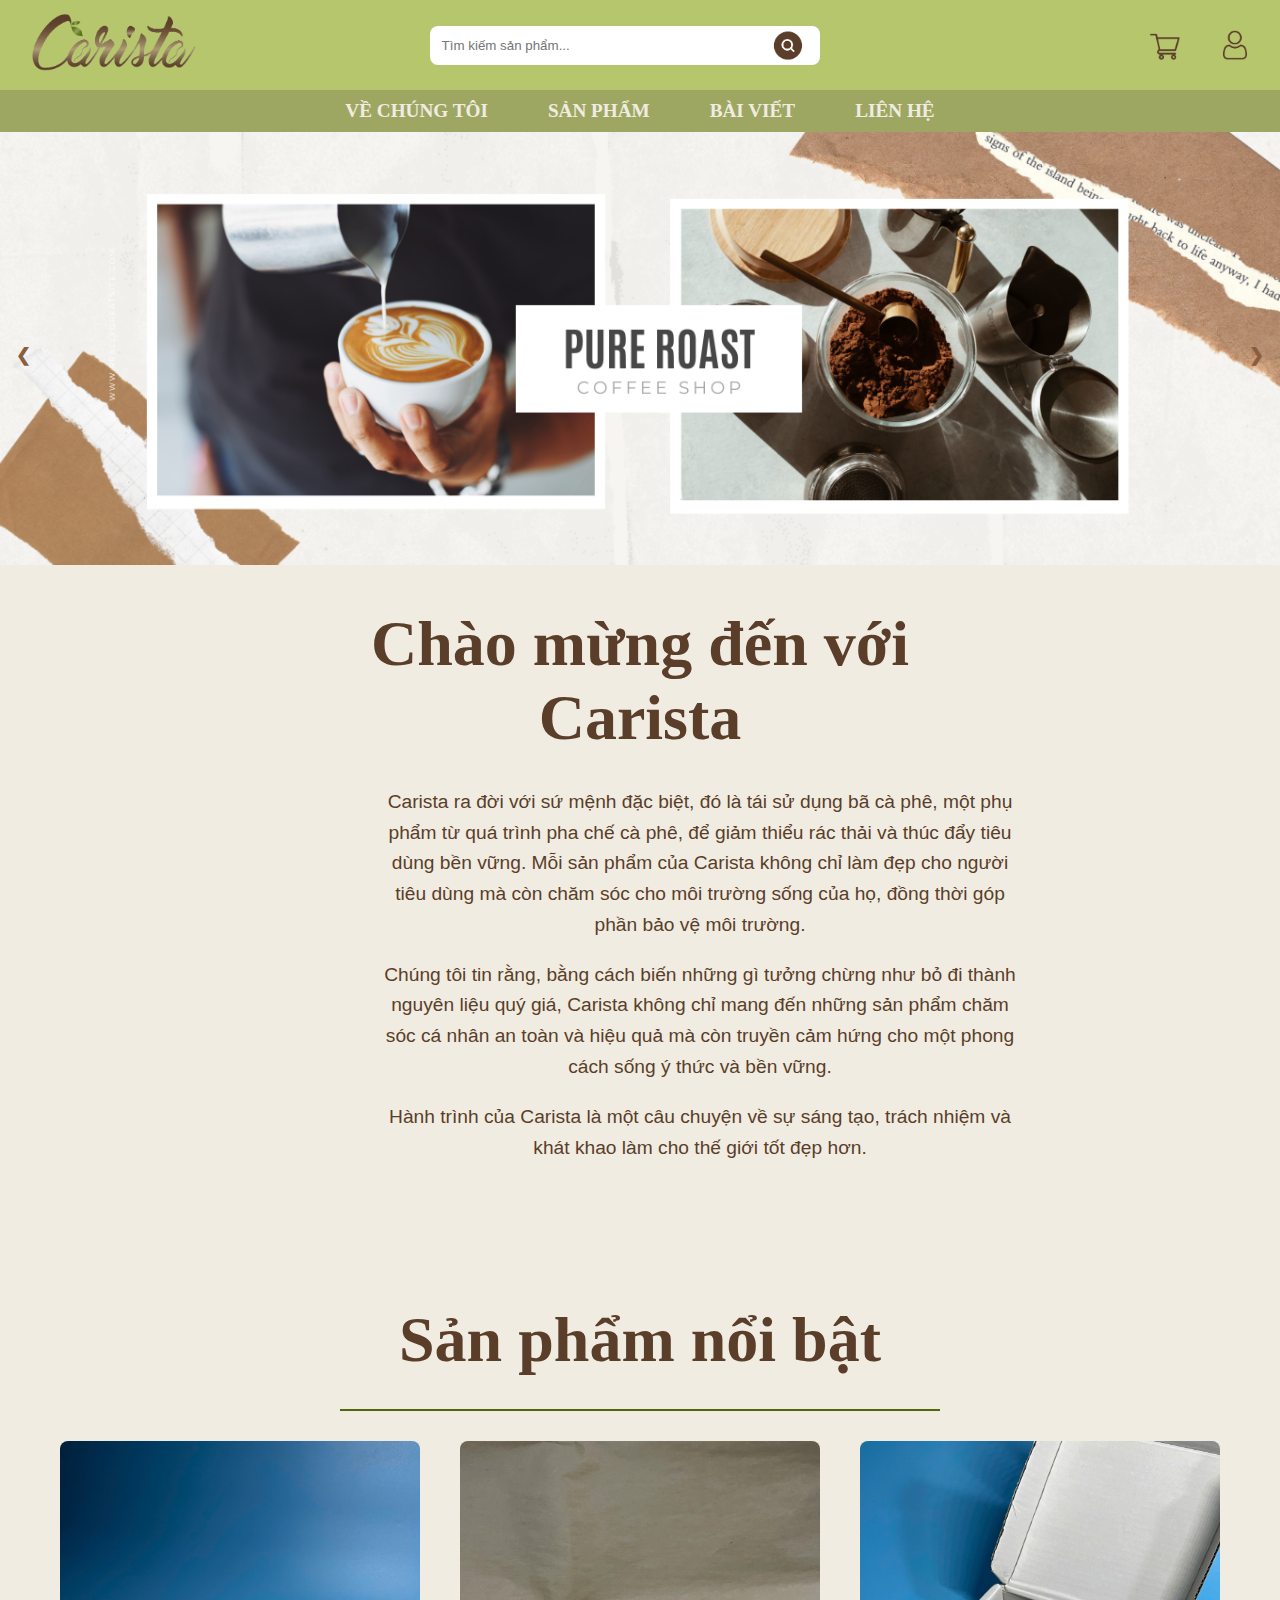
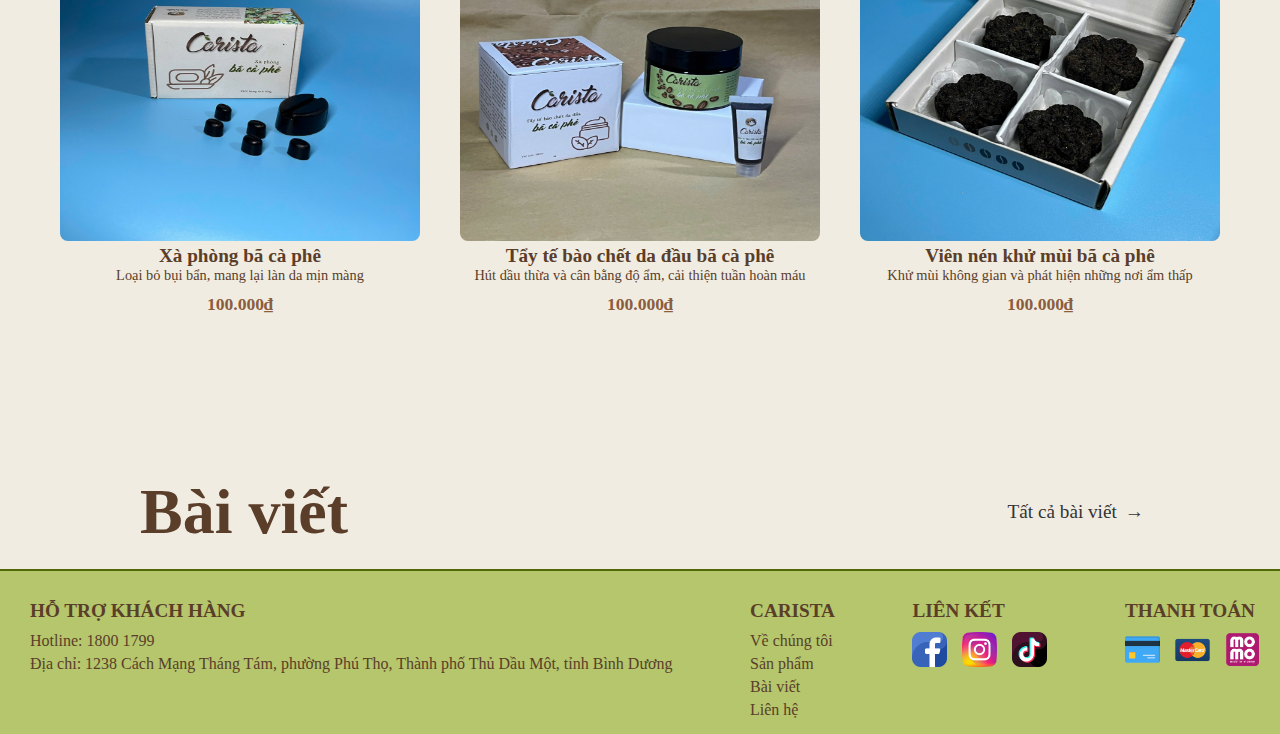
==== index.html @ 6e7afc86 "alo" ====
<!DOCTYPE html>
<html lang="en">
<head>
    <meta charset="UTF-8">
    <meta name="viewport" content="width=device-width, initial-scale=1.0">
    <link rel="icon" href="image/favicon.ico" type="image/x-icon">
    <title>Carista</title>
<link rel="stylesheet" href="style.css">
</head>
<body>
 <!-- Phần đầu trang -->
 <header class="header-container">
    <!-- Phần trên với logo và các biểu tượng -->
    <div class="header-top">
        <div class="logo">
            <a href="index.html">
                <img src="image/Carista 2-03.png" alt="Carista"style="width:40%;margin-left:20px;">
            </a>
        </div>
        <div class="search-bar">
            <input type="text" placeholder="Tìm kiếm sản phẩm...">
            <button>
                <img src="image/search.png" alt="Tìm kiếm"class="search-icon">
            </button>
        </div>
        <div class="header-icons">
            <a href="#">
                <div class="icon-container">
                    <div class="icon">
                        <img src="image/cart.png" alt="Giỏ hàng" style="height:30px;width:30px;">
                    </div>
                   <div class="text">
                    <span>Giỏ hàng</span>
                   </div>
                </div>
            </a>
           <a href="#">
            <div class="icon-container">
                <div class="icon">
                    <img src="image/login.png" alt="Đăng nhập" style="height:30px;width:30px;">
                </div>
                <div class="text">
                    <span>Đăng nhập</span>
                </div>
            </div>
           </a>
        </div>
    </div>

    <!-- Phần dưới với menu điều hướng -->
    <nav class="header-nav">
        <ul>
            <li><a href="carista.html">Về chúng tôi</a></li>
            <li><a href="#">Sản phẩm</a></li>
            <li><a href="#">Bài viết</a></li>
            <li><a href="#">Liên Hệ</a></li>
        </ul>
    </nav>
</header>

<div class="slideshow-container">
    <!-- Các hình ảnh trong slideshow -->
    <div class="mySlides fade">
        <img src="image/1.png" style="width:100%;height:auto;">
    </div>

    <div class="mySlides fade">
        <img src="image/2.png" style="width:100%;height:auto;">
    </div>

    <div class="mySlides fade">
        <img src="image/3.png" style="width:100%;height:auto;">
    </div>

    <!-- Nút điều khiển mũi tên trái/phải -->
    <a class="prev" onclick="plusSlides(-1)">&#10094;</a>
    <a class="next" onclick="plusSlides(1)">&#10095;</a>

</div>
<br>

<!-- Dấu chấm hiển thị chỉ số trang ảnh -->
<div class="dots">
    <span class="dot" onclick="currentSlide(1)"></span>
    <span class="dot" onclick="currentSlide(2)"></span>
    <span class="dot" onclick="currentSlide(3)"></span>
</div>

<script src="script.js"></script> 
<!-- Carista-->
 <h1> Chào mừng đến với <br> Carista </h1>
 <div class="introduce">
    <p> Carista ra đời với sứ mệnh đặc biệt, đó là tái sử dụng bã cà phê, một phụ phẩm từ quá trình pha chế cà phê, để giảm thiểu rác thải và thúc đẩy tiêu dùng bền vững. Mỗi sản phẩm của Carista không chỉ làm đẹp cho người tiêu dùng mà còn chăm sóc cho môi trường sống của họ, đồng thời góp phần bảo vệ môi trường.</p>
    <p> Chúng tôi tin rằng, bằng cách biến những gì tưởng chừng như bỏ đi thành nguyên liệu quý giá, Carista không chỉ mang đến những sản phẩm chăm sóc cá nhân an toàn và hiệu quả mà còn truyền cảm hứng cho một phong cách sống ý thức và bền vững. </p>
    <p> Hành trình của Carista là một câu chuyện về sự sáng tạo, trách nhiệm và khát khao làm cho thế giới tốt đẹp hơn. </p>
 </div>
 <!--Sản phẩm-->
<div class="spotlight-product">
        <h1>Sản phẩm nổi bật </h1>
        <hr>
    <div class="product-list">
        <div class="product">
            <img src="image/Xà phòng.jpg" alt="Xà phòng" style="width:100%;">
            <a href="#">Xà phòng bã cà phê</a>
            <p>Loại bỏ bụi bẩn, mang lại làn da mịn màng</p>
            <span class="price">100.000₫</span>
        </div>
        <div class="product">
            <img src="image/Tẩy tbc.jpg" alt="Tẩy tế bào chết"style="width:100%;">
            <a href="#">Tẩy tế bào chết da đầu bã cà phê</a>
            <p>Hút dầu thừa và cân bằng độ ẩm, cải thiện tuần hoàn máu</p>
            <span class="price">100.000₫</span>
        </div>
        <div class="product">
            <img src="image/Khử mùi.jpg" alt="Khử mùi"style="width:100%;">
            <a href="#">Viên nén khử mùi bã cà phê</a>
            <p>Khử mùi không gian và phát hiện những nơi ẩm thấp</p>
            <span class="price">100.000₫</span>
        </div>
    </div>
</div>

<!--Bài viết-->
<div class="blog">
    <div class="title">Bài viết</div>
        <a href="#" class="button">Tất cả bài viết <span class="arrow">→</span></a>
    </div>

    <!-- Phần chân trang -->
    <footer>
        <!-- Cột hỗ trợ khách hàng -->
    <div class="footer-column">
        <h3>HỖ TRỢ KHÁCH HÀNG</h3>
        <p>Hotline: 1800 1799</p>
        <p>Địa chỉ: 1238 Cách Mạng Tháng Tám, phường Phú Thọ, Thành phố Thủ Dầu Một, tỉnh Bình Dương</p>
    </div>

    <!-- Cột về Sao Thái Dương -->
    <div class="footer-column">
        <h3>CARISTA</h3>
        <p>Về chúng tôi</p>
        <p>Sản phẩm</p>
        <p>Bài viết</p>
        <p>Liên hệ</p>
    </div>

    <!-- Cột hợp tác & liên kết -->
    <div class="footer-column">
        <h3>LIÊN KẾT</h3>
        <div class="social-icons">
            <a href="https://www.facebook.com/profile.php?id=61566867761655&mibextid=ZbWKwL" target="_blank">
                <img src="image/facebook.png" alt="Facebook">
            </a>
            <a href="https://www.instagram.com/carista.cskh/profilecard/?igsh=ZWV3Ymg0c2x3YnJu"target="_blank">
                <img src="image/instagram.png" alt="Instagram">
            </a>
            <a href="https://www.tiktok.com/@carista14?_t=8qX34SUJcPQ&_r=1"target="_blank">
                <img src="image/tiktok.png" alt="TikTok">
            </a>
        </div>
        </div>
        <div class="footer-column">
            <h3>THANH TOÁN</h3>
            <div class="payment-icons">
                <img src="image/atm.png" alt="ATM">
                <img src="image/Master.png" alt="MasterCard">
                <img src="image/MoMo.png" alt="Momo">
            </div>
        </div>
</div>
    </footer>
</body>
</html>
---- style.css ----
body {
    margin: 0;
    padding: 0;
    background-color: #f1ece2;
}
/* Tổng quát cho header */
.header-container {
    background-color: #b5c66c; 
    color: #f1ece2;
    font-family: serif;
    width: 100%;
}

/* Phần trên với logo, thanh tìm kiếm, và biểu tượng chức năng */
.header-top {
    display: flex;
    align-items: center;
    justify-content: space-between;
    padding: 10px 10px;
}

/* Thanh tìm kiếm */
.search-bar {
    display: flex;
    align-items:center;
    margin-right: 300px;
    width: 35%;
    position: relative;
}

    .search-bar input {
        width: 100%;
        padding: 12px;
        border: none;
        border-radius: 8px;
        box-sizing: border-box;
    }

    .search-bar button {
        position: absolute;
        right: 1px;
        top: 55%;
        transform: translateY(-50%);
        background-color: transparent;
        border: none;
        align-items:flex-end;
    }
.search-icon {
    width: 50px;
    height: 50px;
    transition: filter 0.3s ease;
}
.search-icon:hover {
    transform: scale(1.2);
}
/* Phần biểu tượng chức năng */
   /* Định dạng vùng chứa các biểu tượng trong header */
.header-icons {
    display: flex;
    justify-content:center;
    align-items:center;
    padding: 10px;
    gap: 10px;
}

/* Định dạng vùng chứa biểu tượng và chữ */
.icon-container {
    position: relative;
    width: 50px;
    height: 50px;
    display: flex;
    align-items: center;
    justify-content:center;
    overflow: hidden; 
    margin-right: 10px;
}

/* Định dạng các biểu tượng */
.icon {
    position:absolute;
    left: 0;
    width: 50px;
    height: 50px;
    margin: 10px;
    display:flex;
    align-items: center;
    justify-content:center;
    transition: transform 0.3s ease-in-out; 
}

/* Định dạng chữ trượt ngang */
.text {
    position:absolute;
    right: 0;
    opacity: 0;                    
    color: #f1ece2;              
    transition: opacity 0.3s ease-in-out;
    font-size: 18px;
}

/* Khi di chuột vào container của biểu tượng */
.icon-container:hover .icon {
    transform: translateX(-100%); 
}

.icon-container:hover .text {
    opacity: 1;                
    transition-delay: 0.2s;  
}

/* Phần dưới với menu điều hướng */
.header-nav {
    background-color: #9ea762; 
    padding: 10px 0;
}

    .header-nav ul {
        list-style: none;
        margin: 0;
        padding: 0;
        display: flex;
        justify-content: center;
        gap: 40px;
    }

    .header-nav li {
        display: inline;
    }

    .header-nav a {
        color: #f1ece2;
        text-decoration: none;
        font-weight: bold;
        padding: 10px;
        text-transform: uppercase;
        font-size: larger;
    }

        .header-nav a:hover {
            background-color: #b5c66c;
        }

/* Định dạng vùng chứa slideshow */
.slideshow-container {
    position: relative;
    max-width: 100%;
    margin: auto;
    overflow:hidden;
}

/* Ẩn các slide theo mặc định */
.mySlides {
    display: none;
}

/* Hiệu ứng chuyển động mờ dần */
.fade {
    animation-name: fade;
    animation-duration: 1.5s;
}

/* Định dạng mũi tên điều khiển */
.prev, .next {
    cursor: pointer;
    position: absolute;
    top: 50%;
    width: auto;
    padding: 16px;
    margin-top: -22px;
    color: #8a5d3d;
    font-weight: bold;
    font-size: 18px;
    transition: 0.6s ease;
    border-radius: 0 3px 3px 0;
    user-select: none;
}

.next {
    right: 0;
    border-radius: 3px 0 0 3px;
}

/* Khi di chuột qua, mũi tên sẽ sáng lên */
.prev:hover, .next:hover {
    background-color: #f1ece2;
}

/* Định dạng dấu chấm để chỉ số hình ảnh */
.dots {
    text-align: center;
    position:absolute;
    bottom: 60px;
    width: 100%;
}
.dot {
    display: flex;
    align-items:center;
    margin-right: 300px;
    width: 35%;
    position: relative;
    transition: background-color 0.6s ease;
}

.active, .dot:hover {
    background-color: #5a3e29;
}

/* Hiệu ứng mờ dần */
@keyframes fade {
    from {opacity: .4} 
    to {opacity: 1}
}

/* Định dạng tiêu đề */
h1 {
    text-align: center;
    color: #5a3e29; 
    font-size: 4em;
    font-weight: bold;
    margin-top: 20px;
    margin-bottom: 0.5em;
}
/* Định dạng cho các đoạn văn */
.introduce {
    text-align: center;
    font-family: sans-serif; 
    width: 50%;
    margin-left: 380px;
    font-size: 1.2em; 
    line-height: 1.6; 
    color: #5a3e29; 
    margin-bottom: 1em;
}
.spotlight-product {
    max-width: 1200px;
    margin: 100px auto;
    padding: 20px;
}

.h2 {
    display: flex;
    justify-content: space-between;
    align-items: center;
    padding: 10px 0;
    font-size: 1.5em;
    color: #5a3e29;
}

.product-list {
    display: flex;
    justify-content: space-between;
    margin-top: 10px;
}

.product {
    width: 30%;
    background-color: #f1ece2;
    padding: 20px;
    text-align: center;
}

.product img {
    width: 300px;
    height: 400px;
    border-radius: 8px;
}

.product a {
    font-size: 1.2em;
    color: #5a3e29;
    font-weight: bold;
    padding: 10px;
    font-size: larger;
    text-decoration: none;
}

.product p {
    color: #5a3e29;
    font-size: 0.9em;
    margin: 0 0 10px;
}

.product .price {
    font-size: 1.1em;
    color: #8a5d3d;
    font-weight: bold;
    margin-top: 20px;
}
.blog {
    display: flex;
            align-items: center;
            justify-content: space-between;
            width: 80%;
            padding: 20px;
            margin-left: 120px;
}

.title {
    color: #5a3e29; 
    font-size: 4em;
    font-weight: bold;
}

.button {
    display: flex;
    align-items: center;
    padding: 10px 20px;
    text-decoration: none;
    color: #333;
    font-size: 1.2rem;
    transition: background-color 0.3s;
}

.button:hover {
    background-color: #f0f0f0;
}

.arrow {
    margin-left: 8px;
    font-size: 1.2rem;
}

hr {
    width: 50%;
    height: 2px;
    background-color: #526707; 
    border: none;
    margin: 10px auto;
}
footer {
    display: flex;
    justify-content: space-between;
    padding: 10px;
    background-color: #b5c66c;
    color:#5a3e29;
    border-top: 2px solid #526707;
}

.footer-column {
    padding: 0 10px; 
    margin-left: 10px;
}

.footer-column h3 {
    font-size: 1.2rem;
    font-weight: bold;
    margin-bottom: 10px;
}

.footer-column p {
    margin: 5px 0;
}
.social-icons, .payment-icons {
    display: flex;
    gap: 15px; 
    align-items: center;
}
.footer-column .social-icons img,
.footer-column .payment-icons img {
    width: 35px;
    height: 35px;
}
@media (max-width: 480px) {
   .header-container {
    width: 100%;
   }
    .header-top {
        flex-direction: column;
        gap: 10px;
        display: flex;
        align-items: center;
        justify-content: space-between;
        padding: 10px 10px;
    }

    .search-bar {
        display: flex;
    align-items:center;
    margin-right: 300px;
    width: 35%;
    position: relative;
    }

    .header-nav ul {
        flex-direction: column;
        gap: 10px;
    }
    .header-nav a {
        font-size: 1em;
    }
    h1 {
        font-size: 1.5em;
    }

    .icon {
        width: 30px;
    }

    .introduce {
        align-items: center;
        margin-left: 50px;
        font-size: 0.75em;
    }
    .blog {
        margin-left: 5px;
    }
    .button {
        font-size: 1em;
    }
    .arrow {
        font-size: 1.2em;
    }
    .title {
        font-size: 1.2em;
    }
.dots {
    text-align: center;
    position:absolute;
    bottom: 10px;
    width: 100%;
}
.dot {
    display: flex;
    align-items:center;
    margin-right: 30px;
    width: 35%;
    position: relative;
}
    .all-posts-button {
        padding: 8px 16px;
        font-size: 0.9em;
    }
    .product {
        flex-direction: column;
        gap: 10px;
    }
    .product a {
        font-size: 0.75em;
    }
    .product p {
        font-size: 0.5em;
    }
    .product img {
        width: 100%;
        height:auto;
    }

    .footer {
        flex-direction: column;
        align-items: center;
        width: 100%;
    }
    .footer-column h3 {
        font-size: 1em;
    }
    .footer-column p {
        font-size: 0.75em;
    }

    .footer-column {
        width: 100%;
        text-align: center;
    }
    .footer-column .social-icons img,
.footer-column .payment-icons img {
    width: 20px;
    height: 20px;
}
}
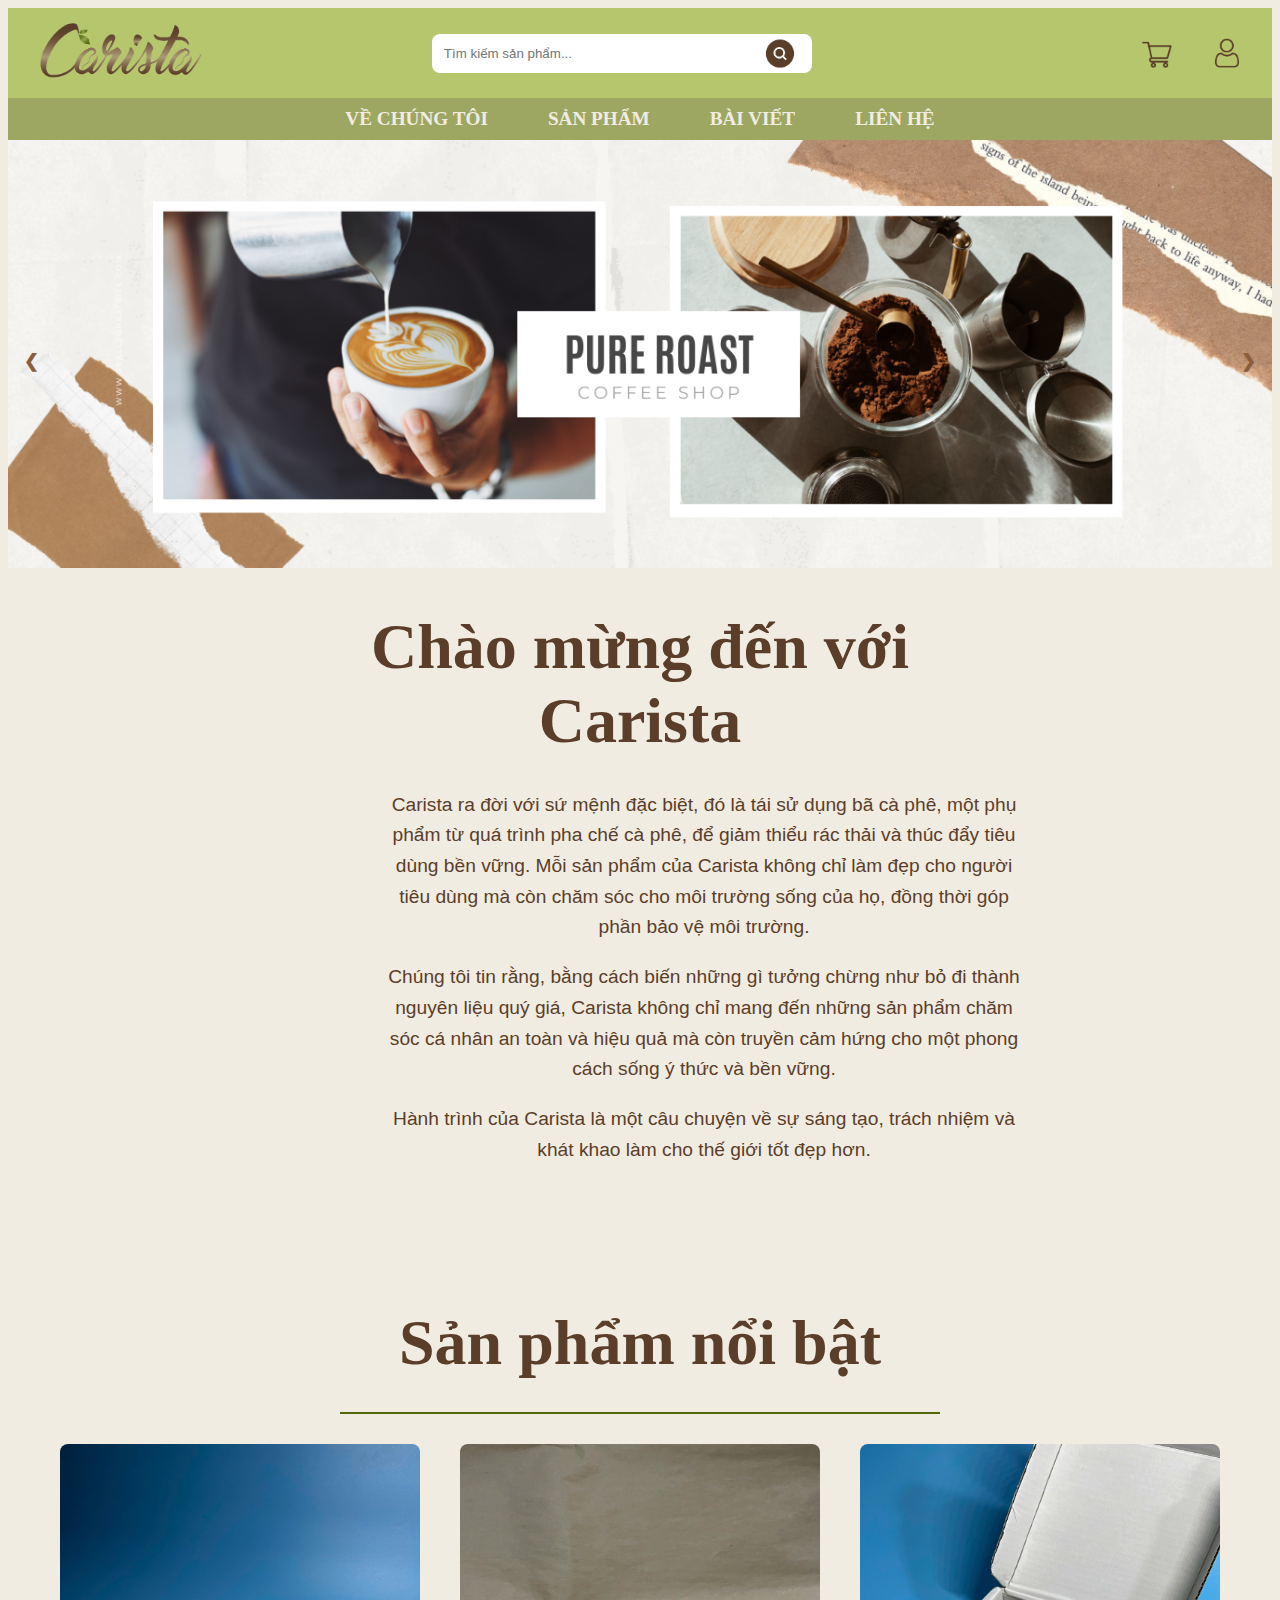
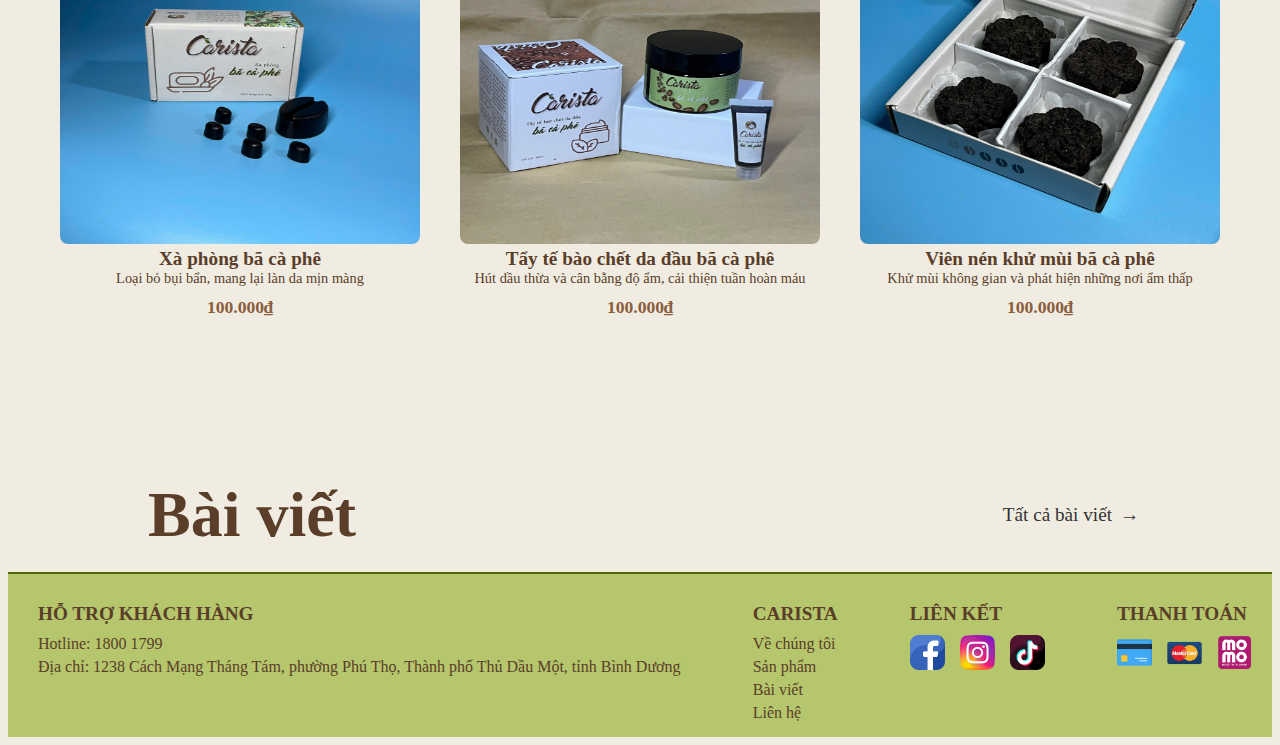
==== commit b36d667a: "hey" ====
--- a/index.html
+++ b/index.html
@@ -51,9 +51,9 @@
     <nav class="header-nav">
         <ul>
             <li><a href="carista.html">Về chúng tôi</a></li>
-            <li><a href="#">Sản phẩm</a></li>
-            <li><a href="#">Bài viết</a></li>
-            <li><a href="#">Liên Hệ</a></li>
+            <li><a href="product.html">Sản phẩm</a></li>
+            <li><a href="news.html">Bài viết</a></li>
+            <li><a href="contact.html">Liên Hệ</a></li>
         </ul>
     </nav>
 </header>
--- a/style.css
+++ b/style.css
@@ -1,6 +1,4 @@
 body {
-    margin: 0;
-    padding: 0;
     background-color: #f1ece2;
 }
 /* Tổng quát cho header */
@@ -236,16 +234,6 @@
     margin: 100px auto;
     padding: 20px;
 }
-
-.h2 {
-    display: flex;
-    justify-content: space-between;
-    align-items: center;
-    padding: 10px 0;
-    font-size: 1.5em;
-    color: #5a3e29;
-}
-
 .product-list {
     display: flex;
     justify-content: space-between;
@@ -361,109 +349,225 @@
     height: 35px;
 }
 @media (max-width: 480px) {
-   .header-container {
+  /* Tổng quát cho header */
+.header-container {
     width: 100%;
-   }
-    .header-top {
-        flex-direction: column;
+}
+
+/* Phần trên với logo, thanh tìm kiếm, và biểu tượng chức năng */
+.header-top {
+    display: flex;
+    align-items: center;
+    justify-content: space-between;
+    padding: 5px 5px;
+}
+
+/* Thanh tìm kiếm */
+.search-bar {
+    display: flex;
+    align-items:center;
+    width: 50%;
+}
+
+    .search-bar input {
+        width: 100%;
+        padding: 10px;
+    }
+
+.search-icon {
+    width: 30px;
+    height: 30px;
+}
+
+/* Phần biểu tượng chức năng */
+/* Định dạng vùng chứa biểu tượng và chữ */
+.icon-container {
+    position: relative;
+    width: 30px;
+    height: 30px;
+    display: flex;
+    align-items: center;
+    justify-content:center;
+    margin-right: 5px;
+}
+
+/* Định dạng các biểu tượng */
+.icon img {
+    width: 10px;
+    height: 10px;
+}
+
+/* Định dạng chữ trượt ngang */
+.text {
+    font-size: 12px;
+}
+
+/* Phần dưới với menu điều hướng */
+.header-nav {
+    padding: 5px 0;
+}
+
+    .header-nav ul {
+        list-style: none;
+        margin: 0;
+        padding: 0;
+        display: flex;
+        justify-content: center;
         gap: 10px;
-        display: flex;
-        align-items: center;
-        justify-content: space-between;
-        padding: 10px 10px;
-    }
-
-    .search-bar {
-        display: flex;
+    }
+
+    .header-nav li {
+        display: inline;
+    }
+
+    .header-nav a {
+        text-align: center;
+        padding: 5px;
+        text-transform: uppercase;
+        font-size: 12px;
+    }
+
+/* Định dạng vùng chứa slideshow */
+.slideshow-container {
+    position: relative;
+    max-width: 100%;
+    margin: auto;
+    overflow:hidden;
+}
+
+/* Định dạng mũi tên điều khiển */
+.prev, .next {
+    cursor: pointer;
+    position: absolute;
+    top: 50%;
+    width: auto;
+    padding: 8px;
+    margin-top: -11px;
+    font-weight: bold;
+    font-size: 12px;
+}
+
+/* Định dạng dấu chấm để chỉ số hình ảnh */
+.dots {
+    text-align: center;
+    position:absolute;
+    bottom: 30px;
+    width: 100%;
+}
+.dot {
+    display: flex;
     align-items:center;
-    margin-right: 300px;
+    margin-right: 150px;
     width: 35%;
     position: relative;
-    }
-
-    .header-nav ul {
-        flex-direction: column;
-        gap: 10px;
-    }
-    .header-nav a {
-        font-size: 1em;
-    }
-    h1 {
-        font-size: 1.5em;
-    }
-
-    .icon {
-        width: 30px;
-    }
-
-    .introduce {
-        align-items: center;
-        margin-left: 50px;
-        font-size: 0.75em;
-    }
-    .blog {
-        margin-left: 5px;
-    }
-    .button {
-        font-size: 1em;
-    }
-    .arrow {
-        font-size: 1.2em;
-    }
-    .title {
-        font-size: 1.2em;
-    }
-.dots {
-    text-align: center;
-    position:absolute;
-    bottom: 10px;
+}
+
+/* Định dạng tiêu đề */
+h1 {
+    text-align: center;
+    font-size: 2em;
+    margin-top: 10px;
+    margin-bottom: 0.25em;
+}
+/* Định dạng cho các đoạn văn */
+.introduce {
+    text-align: center;
+    width: 50%;
+    margin-left: 80px;
+    font-size: 0.8em; 
+    line-height: 0.8; 
+    margin-bottom: 0.5em;
+}
+.spotlight-product {
     width: 100%;
-}
-.dot {
-    display: flex;
-    align-items:center;
-    margin-right: 30px;
-    width: 35%;
-    position: relative;
-}
-    .all-posts-button {
-        padding: 8px 16px;
-        font-size: 0.9em;
-    }
-    .product {
-        flex-direction: column;
-        gap: 10px;
-    }
-    .product a {
-        font-size: 0.75em;
-    }
-    .product p {
-        font-size: 0.5em;
-    }
-    .product img {
-        width: 100%;
-        height:auto;
-    }
-
-    .footer {
-        flex-direction: column;
-        align-items: center;
-        width: 100%;
-    }
-    .footer-column h3 {
-        font-size: 1em;
-    }
-    .footer-column p {
-        font-size: 0.75em;
-    }
-
-    .footer-column {
-        width: 100%;
-        text-align: center;
-    }
-    .footer-column .social-icons img,
+    margin: 40px auto;
+    padding: 10px;
+}
+.product-list {
+    display: flex;
+    justify-content: space-between;
+    margin-top: 5px;
+}
+
+.product {
+    width: 30%;
+    padding: 10px;
+    text-align: center;
+}
+
+.product img {
+    width: 120px;
+    height: 150px;
+    border-radius: 8px;
+}
+
+.product a {
+    font-size: 0.5em;
+    padding: 5px;
+}
+
+.product p {
+    font-size: 0.4em;
+    margin: 0 0 5px;
+}
+
+.product .price {
+    font-size: 0.55em;
+    margin-top: 10px;
+}
+.blog {
+    display: flex;
+            align-items: center;
+            justify-content: space-between;
+            width: 80%;
+            padding: 10px;
+            margin-left: 10px;
+}
+
+.title { 
+    font-size: 2em;
+}
+
+.button {
+    display: flex;
+    align-items: center;
+    padding: 5px 10px;
+    font-size: 0.6rem;
+}
+
+.arrow {
+    margin-left: 4px;
+    font-size: 0.6rem;
+}
+
+footer {
+    display: flex;
+    justify-content: space-between;
+    padding: 5px;
+}
+
+.footer-column {
+    padding: 0 5px; 
+    margin-left: 5px;
+}
+
+.footer-column h3 {
+    font-size: 0.6rem;
+    margin-bottom: 5px;
+}
+
+.footer-column p {
+    margin: 2.5px 0;
+    font-size: 0.5rem;
+}
+.social-icons, .payment-icons {
+    display: flex;
+    gap: 8px; 
+    align-items: center;
+}
+.footer-column .social-icons img,
 .footer-column .payment-icons img {
-    width: 20px;
-    height: 20px;
+    width: 15px;
+    height: 15px;
 }
 }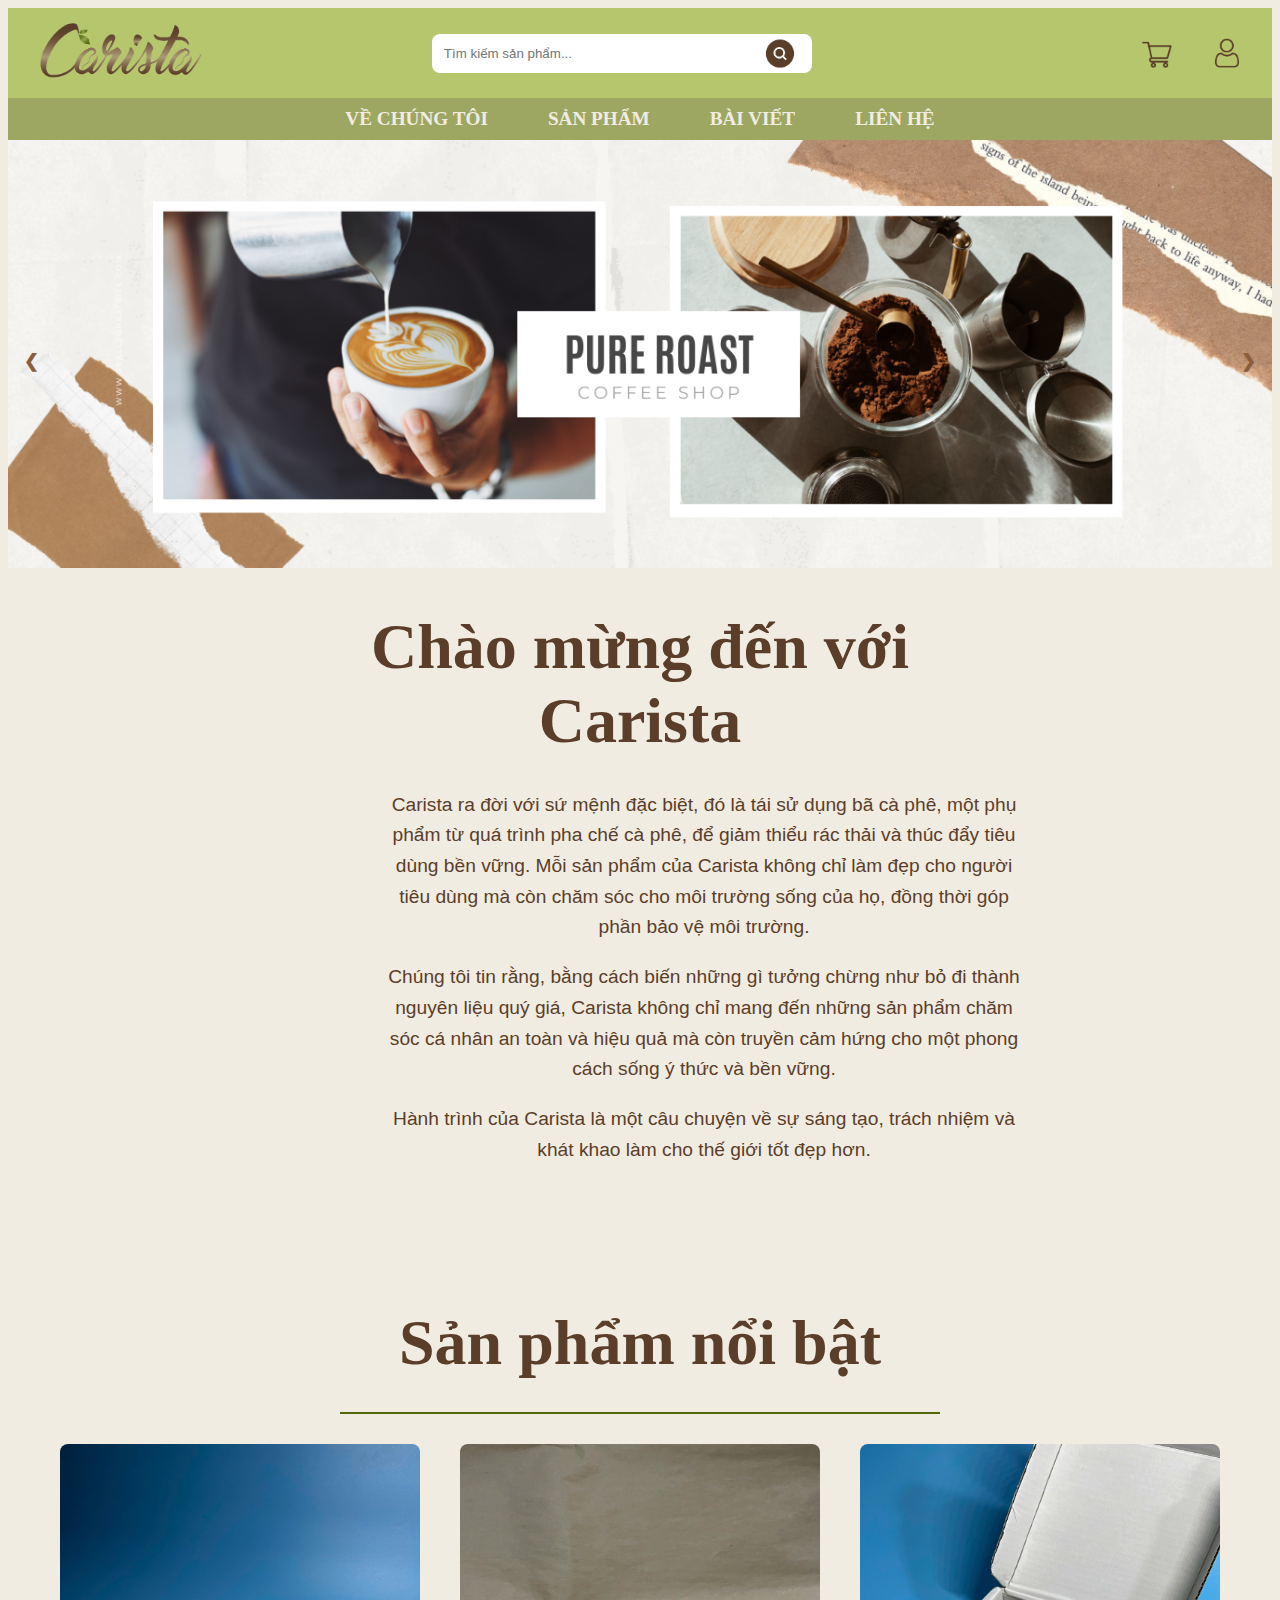
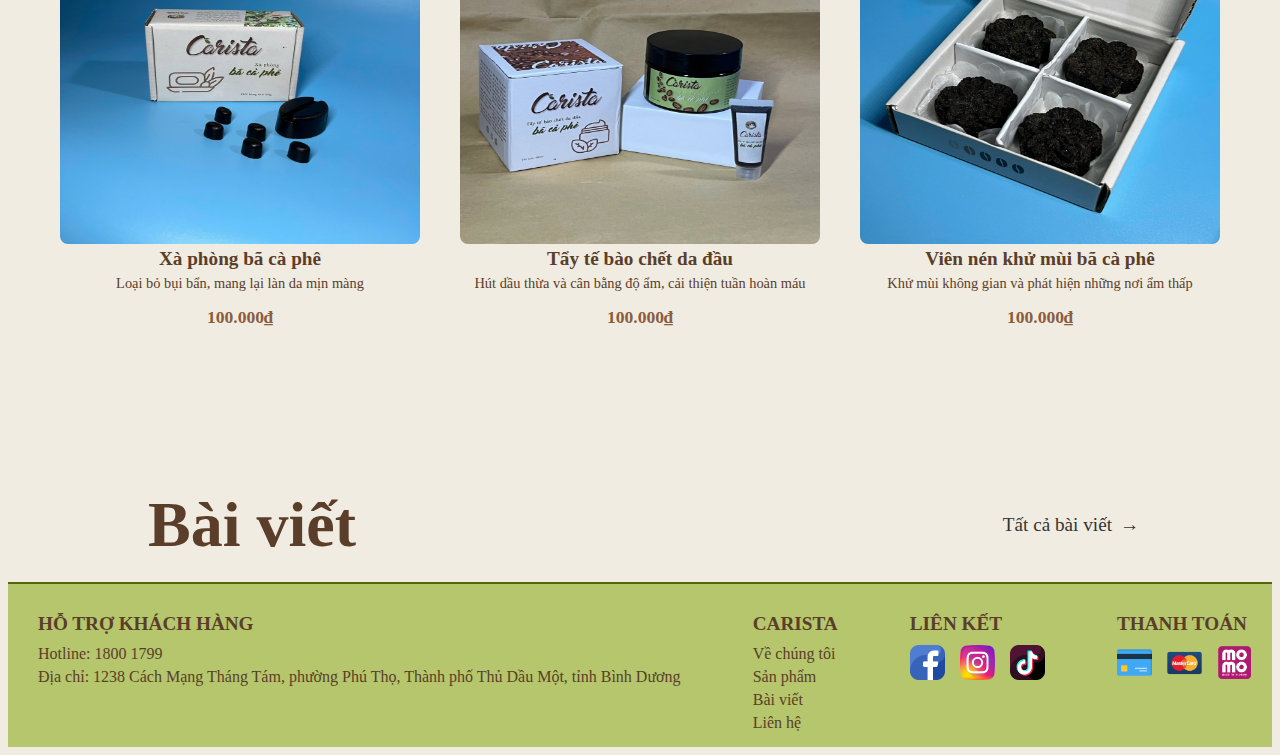
==== commit 2238fc59: "lay" ====
--- a/index.html
+++ b/index.html
@@ -107,7 +107,7 @@
         </div>
         <div class="product">
             <img src="image/Tẩy tbc.jpg" alt="Tẩy tế bào chết"style="width:100%;">
-            <a href="#">Tẩy tế bào chết da đầu bã cà phê</a>
+            <a href="#">Tẩy tế bào chết da đầu</a>
             <p>Hút dầu thừa và cân bằng độ ẩm, cải thiện tuần hoàn máu</p>
             <span class="price">100.000₫</span>
         </div>
--- a/style.css
+++ b/style.css
@@ -265,7 +265,7 @@
 .product p {
     color: #5a3e29;
     font-size: 0.9em;
-    margin: 0 0 10px;
+    margin: 5px 0 15px;
 }
 
 .product .price {
@@ -349,6 +349,9 @@
     height: 35px;
 }
 @media (max-width: 480px) {
+    .logo img {
+        margin-left:0;
+    }
   /* Tổng quát cho header */
 .header-container {
     width: 100%;
@@ -356,23 +359,18 @@
 
 /* Phần trên với logo, thanh tìm kiếm, và biểu tượng chức năng */
 .header-top {
-    display: flex;
-    align-items: center;
-    justify-content: space-between;
-    padding: 5px 5px;
+    flex-direction: column;
+    gap: 10px;
 }
 
 /* Thanh tìm kiếm */
 .search-bar {
     display: flex;
     align-items:center;
-    width: 50%;
-}
-
-    .search-bar input {
-        width: 100%;
-        padding: 10px;
-    }
+    margin-right: 20px;
+    width: 35%;
+    position: relative;
+}
 
 .search-icon {
     width: 30px;
@@ -383,12 +381,11 @@
 /* Định dạng vùng chứa biểu tượng và chữ */
 .icon-container {
     position: relative;
-    width: 30px;
-    height: 30px;
+    width: 20px;
+    height: 20px;
     display: flex;
     align-items: center;
     justify-content:center;
-    margin-right: 5px;
 }
 
 /* Định dạng các biểu tượng */
@@ -408,12 +405,8 @@
 }
 
     .header-nav ul {
-        list-style: none;
-        margin: 0;
-        padding: 0;
-        display: flex;
-        justify-content: center;
-        gap: 10px;
+        flex-direction: column;
+        gap: 15px;
     }
 
     .header-nav li {
@@ -442,7 +435,7 @@
     top: 50%;
     width: auto;
     padding: 8px;
-    margin-top: -11px;
+    margin-top: -10px;
     font-weight: bold;
     font-size: 12px;
 }
@@ -465,44 +458,44 @@
 /* Định dạng tiêu đề */
 h1 {
     text-align: center;
-    font-size: 2em;
+    font-size: 1.75em;
     margin-top: 10px;
     margin-bottom: 0.25em;
 }
 /* Định dạng cho các đoạn văn */
 .introduce {
     text-align: center;
-    width: 50%;
-    margin-left: 80px;
+    width: 60%;
+    margin-left: 70px;
     font-size: 0.8em; 
-    line-height: 0.8; 
-    margin-bottom: 0.5em;
+    line-height: 1; 
+    margin-bottom: 1em;
 }
 .spotlight-product {
     width: 100%;
-    margin: 40px auto;
-    padding: 10px;
+    margin: 30px auto;
+    padding: 5px;
+    text-align: center;
 }
 .product-list {
     display: flex;
     justify-content: space-between;
-    margin-top: 5px;
 }
 
 .product {
     width: 30%;
-    padding: 10px;
+    padding: 5px;
     text-align: center;
 }
 
 .product img {
     width: 120px;
-    height: 150px;
-    border-radius: 8px;
+    height: 140px;
+    margin-left: 0;
 }
 
 .product a {
-    font-size: 0.5em;
+    font-size: 0.4em;
     padding: 5px;
 }
 
@@ -525,7 +518,7 @@
 }
 
 .title { 
-    font-size: 2em;
+    font-size: 1.75em;
 }
 
 .button {
@@ -536,7 +529,7 @@
 }
 
 .arrow {
-    margin-left: 4px;
+    margin-left: 0;
     font-size: 0.6rem;
 }
 
@@ -552,13 +545,13 @@
 }
 
 .footer-column h3 {
-    font-size: 0.6rem;
+    font-size: 0.5rem;
     margin-bottom: 5px;
 }
 
 .footer-column p {
     margin: 2.5px 0;
-    font-size: 0.5rem;
+    font-size: 0.3rem;
 }
 .social-icons, .payment-icons {
     display: flex;
@@ -567,7 +560,7 @@
 }
 .footer-column .social-icons img,
 .footer-column .payment-icons img {
-    width: 15px;
-    height: 15px;
+    width: 10px;
+    height: 10px;
 }
 }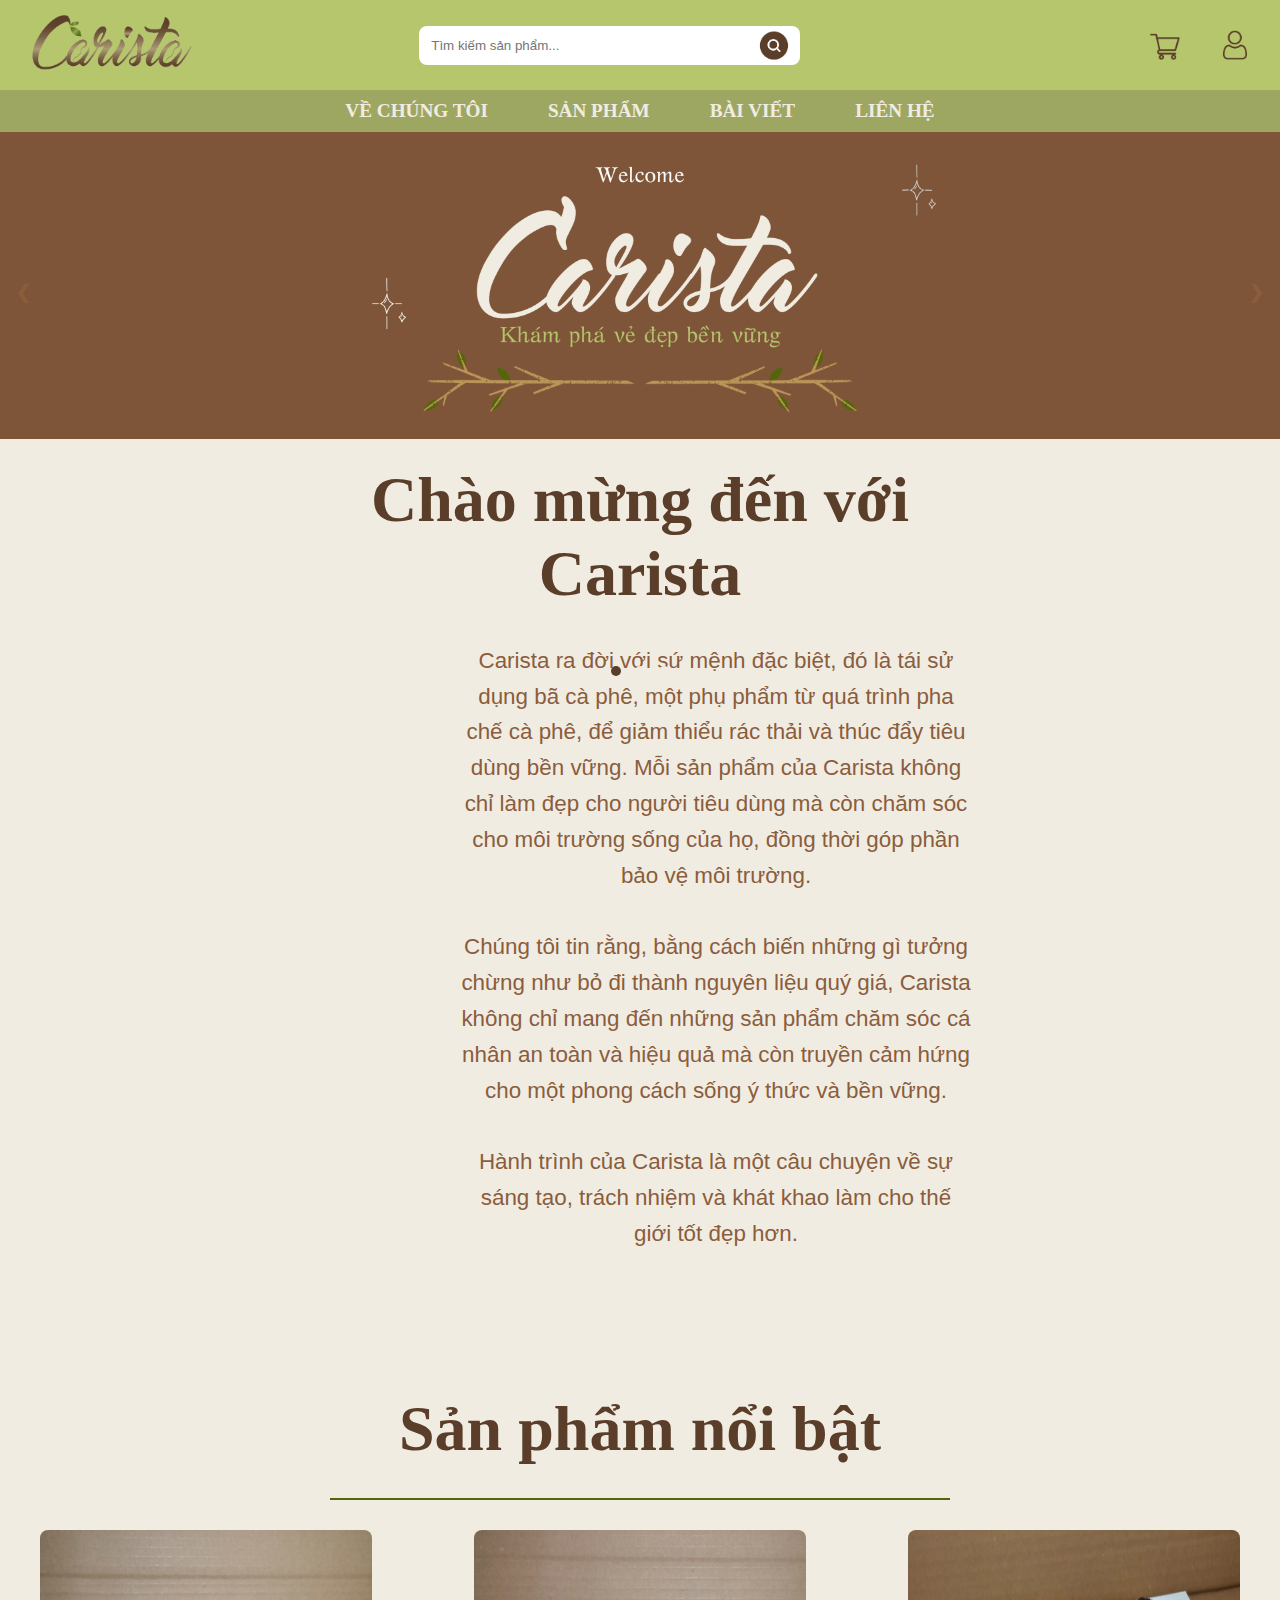
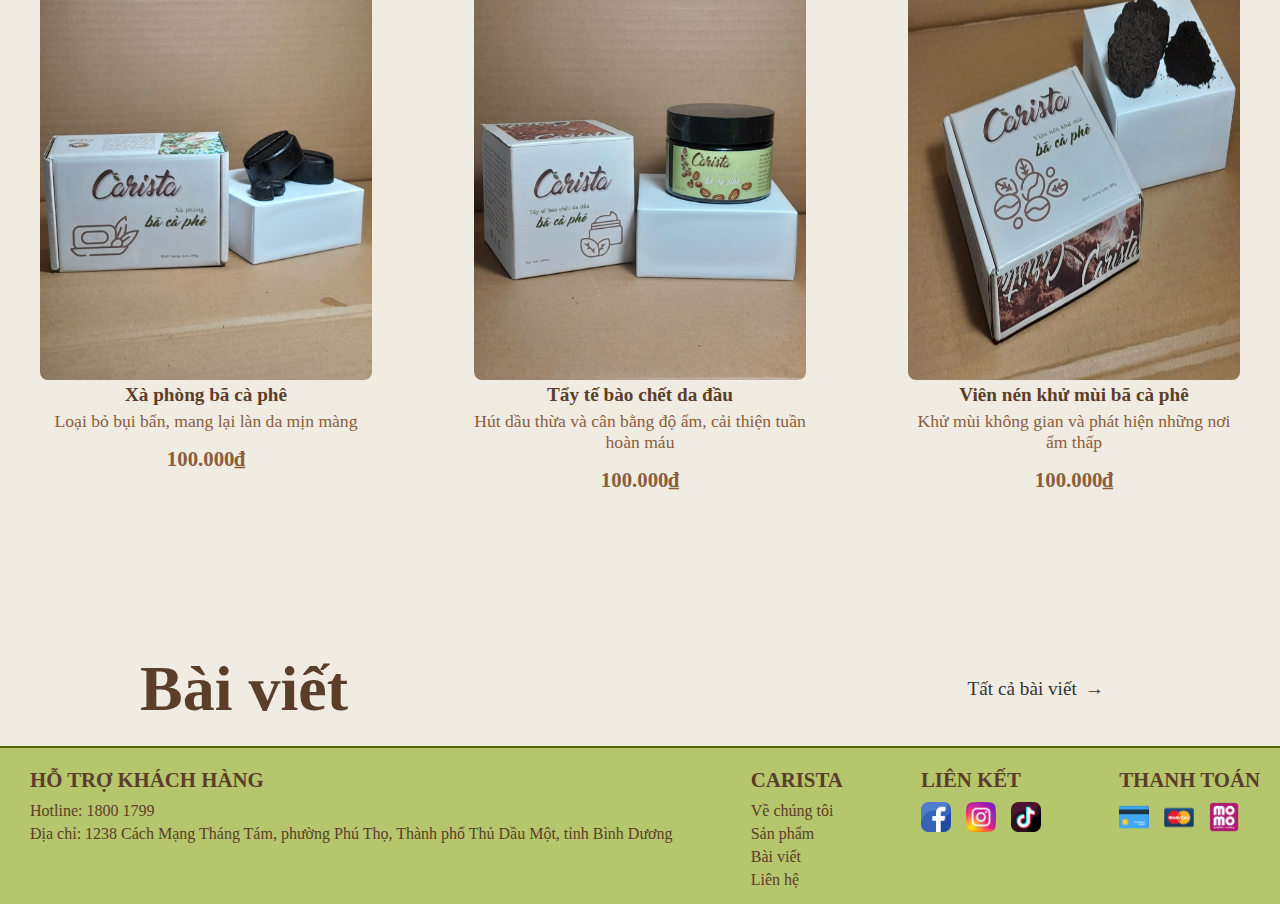
==== commit cfcb9746: "very nhiều" ====
--- a/index.html
+++ b/index.html
@@ -11,73 +11,72 @@
  <!-- Phần đầu trang -->
  <header class="header-container">
     <!-- Phần trên với logo và các biểu tượng -->
-    <div class="header-top">
-        <div class="logo">
-            <a href="index.html">
-                <img src="image/Carista 2-03.png" alt="Carista"style="width:40%;margin-left:20px;">
-            </a>
-        </div>
-        <div class="search-bar">
-            <input type="text" placeholder="Tìm kiếm sản phẩm...">
-            <button>
-                <img src="image/search.png" alt="Tìm kiếm"class="search-icon">
-            </button>
-        </div>
-        <div class="header-icons">
-            <a href="#">
+        <div class="header-top">
+            <div class="logo">
+                <a href="index.html">
+                    <img src="image/Carista 2-03.png" alt="Carista"style="width:40%;margin-left:20px;">
+                </a>
+            </div>
+            <div class="search-bar">
+                <input type="text" placeholder="Tìm kiếm sản phẩm...">
+                <button>
+                    <img src="image/search.png" alt="Tìm kiếm"class="search-icon">
+                </button>
+            </div>
+            <div class="header-icons">
+                <a href="#">
+                    <div class="icon-container">
+                        <div class="icon">
+                            <img src="image/cart.png" alt="Giỏ hàng" style="height:30px;width:30px;">
+                        </div>
+                       <div class="text">
+                        <span>Giỏ hàng</span>
+                       </div>
+                    </div>
+                </a>
+               <a href="#">
                 <div class="icon-container">
                     <div class="icon">
-                        <img src="image/cart.png" alt="Giỏ hàng" style="height:30px;width:30px;">
+                        <img src="image/login.png" alt="Đăng nhập" style="height:30px;width:30px;">
                     </div>
-                   <div class="text">
-                    <span>Giỏ hàng</span>
-                   </div>
+                    <div class="text">
+                        <span>Đăng nhập</span>
+                    </div>
                 </div>
-            </a>
-           <a href="#">
-            <div class="icon-container">
-                <div class="icon">
-                    <img src="image/login.png" alt="Đăng nhập" style="height:30px;width:30px;">
-                </div>
-                <div class="text">
-                    <span>Đăng nhập</span>
-                </div>
+               </a>
             </div>
-           </a>
         </div>
-    </div>
 
     <!-- Phần dưới với menu điều hướng -->
-    <nav class="header-nav">
-        <ul>
-            <li><a href="carista.html">Về chúng tôi</a></li>
-            <li><a href="product.html">Sản phẩm</a></li>
-            <li><a href="news.html">Bài viết</a></li>
-            <li><a href="contact.html">Liên Hệ</a></li>
-        </ul>
-    </nav>
+        <nav class="header-nav">
+            <ul>
+                <li><a href="carista.html">Về chúng tôi</a></li>
+                <li><a href="product.html">Sản phẩm</a></li>
+                <li><a href="news.html">Bài viết</a></li>
+                <li><a href="contact.html">Liên Hệ</a></li>
+            </ul>
+        </nav>
 </header>
 
-<div class="slideshow-container">
-    <!-- Các hình ảnh trong slideshow -->
-    <div class="mySlides fade">
-        <img src="image/1.png" style="width:100%;height:auto;">
+    <div class="slideshow-container">
+        <!-- Các hình ảnh trong slideshow -->
+        <div class="mySlides fade">
+            <img src="image/welcome.png" style="width:100%;height:auto;">
+        </div>
+    
+        <div class="mySlides fade">
+            <img src="image/sp.png" style="width:100%;height:auto;">
+        </div>
+    
+        <div class="mySlides fade">
+            <img src="image/4.png" style="width:100%;height:auto;">
+        </div>
+    
+        <!-- Nút điều khiển mũi tên trái/phải -->
+        <a class="prev" onclick="plusSlides(-1)">&#10094;</a>
+        <a class="next" onclick="plusSlides(1)">&#10095;</a>
+    
     </div>
-
-    <div class="mySlides fade">
-        <img src="image/2.png" style="width:100%;height:auto;">
-    </div>
-
-    <div class="mySlides fade">
-        <img src="image/3.png" style="width:100%;height:auto;">
-    </div>
-
-    <!-- Nút điều khiển mũi tên trái/phải -->
-    <a class="prev" onclick="plusSlides(-1)">&#10094;</a>
-    <a class="next" onclick="plusSlides(1)">&#10095;</a>
-
-</div>
-<br>
 
 <!-- Dấu chấm hiển thị chỉ số trang ảnh -->
 <div class="dots">
@@ -85,17 +84,18 @@
     <span class="dot" onclick="currentSlide(2)"></span>
     <span class="dot" onclick="currentSlide(3)"></span>
 </div>
-
 <script src="script.js"></script> 
 <!-- Carista-->
  <h1> Chào mừng đến với <br> Carista </h1>
  <div class="introduce">
     <p> Carista ra đời với sứ mệnh đặc biệt, đó là tái sử dụng bã cà phê, một phụ phẩm từ quá trình pha chế cà phê, để giảm thiểu rác thải và thúc đẩy tiêu dùng bền vững. Mỗi sản phẩm của Carista không chỉ làm đẹp cho người tiêu dùng mà còn chăm sóc cho môi trường sống của họ, đồng thời góp phần bảo vệ môi trường.</p>
+   <br>
     <p> Chúng tôi tin rằng, bằng cách biến những gì tưởng chừng như bỏ đi thành nguyên liệu quý giá, Carista không chỉ mang đến những sản phẩm chăm sóc cá nhân an toàn và hiệu quả mà còn truyền cảm hứng cho một phong cách sống ý thức và bền vững. </p>
+   <br>
     <p> Hành trình của Carista là một câu chuyện về sự sáng tạo, trách nhiệm và khát khao làm cho thế giới tốt đẹp hơn. </p>
  </div>
  <!--Sản phẩm-->
-<div class="spotlight-product">
+    <div class="spotlight-product">
         <h1>Sản phẩm nổi bật </h1>
         <hr>
     <div class="product-list">
@@ -119,22 +119,22 @@
         </div>
     </div>
 </div>
+ 
 
-<!--Bài viết-->
-<div class="blog">
-    <div class="title">Bài viết</div>
-        <a href="#" class="button">Tất cả bài viết <span class="arrow">→</span></a>
-    </div>
+    <!--Bài viết-->
+        <div class="blog">
+            <div class="title">Bài viết</div>
+                <a href="news.html" class="button">Tất cả bài viết <span class="arrow">→</span></a>
+            </div>
 
-    <!-- Phần chân trang -->
+<!-- Phần chân trang -->
     <footer>
-        <!-- Cột hỗ trợ khách hàng -->
+    <!-- Cột hỗ trợ khách hàng -->
     <div class="footer-column">
         <h3>HỖ TRỢ KHÁCH HÀNG</h3>
         <p>Hotline: 1800 1799</p>
         <p>Địa chỉ: 1238 Cách Mạng Tháng Tám, phường Phú Thọ, Thành phố Thủ Dầu Một, tỉnh Bình Dương</p>
     </div>
-
     <!-- Cột về Sao Thái Dương -->
     <div class="footer-column">
         <h3>CARISTA</h3>
@@ -143,7 +143,6 @@
         <p>Bài viết</p>
         <p>Liên hệ</p>
     </div>
-
     <!-- Cột hợp tác & liên kết -->
     <div class="footer-column">
         <h3>LIÊN KẾT</h3>
@@ -159,15 +158,14 @@
             </a>
         </div>
         </div>
-        <div class="footer-column">
-            <h3>THANH TOÁN</h3>
-            <div class="payment-icons">
-                <img src="image/atm.png" alt="ATM">
-                <img src="image/Master.png" alt="MasterCard">
-                <img src="image/MoMo.png" alt="Momo">
+            <div class="footer-column">
+                <h3>THANH TOÁN</h3>
+                <div class="payment-icons">
+                    <img src="image/atm.png" alt="ATM">
+                    <img src="image/Master.png" alt="MasterCard">
+                    <img src="image/MoMo.png" alt="Momo">
+                </div>
             </div>
-        </div>
-</div>
     </footer>
 </body>
 </html>--- a/style.css
+++ b/style.css
@@ -1,3 +1,9 @@
+/* Reset CSS */
+* {
+    margin: 0;
+    padding: 0;
+    box-sizing: border-box;
+}
 body {
     background-color: #f1ece2;
 }
@@ -21,7 +27,7 @@
 .search-bar {
     display: flex;
     align-items:center;
-    margin-right: 300px;
+    margin-right: 320px;
     width: 35%;
     position: relative;
 }
@@ -93,7 +99,7 @@
     opacity: 0;                    
     color: #f1ece2;              
     transition: opacity 0.3s ease-in-out;
-    font-size: 18px;
+    font-size: 16px;
 }
 
 /* Khi di chuột vào container của biểu tượng */
@@ -183,24 +189,27 @@
     background-color: #f1ece2;
 }
 
-/* Định dạng dấu chấm để chỉ số hình ảnh */
+/* Định dạng các dấu chấm chỉ hình ảnh */
 .dots {
     text-align: center;
-    position:absolute;
-    bottom: 60px;
+    position: absolute;
+    bottom: 220px;
     width: 100%;
 }
+
 .dot {
-    display: flex;
-    align-items:center;
-    margin-right: 300px;
-    width: 35%;
-    position: relative;
+    cursor: pointer;
+    height: 10px;
+    width: 10px;
+    margin: 0 5px;
+    background-color:#f1ece2;
+    border-radius: 50%;
+    display: inline-block;
     transition: background-color 0.6s ease;
 }
 
 .active, .dot:hover {
-    background-color: #5a3e29;
+    background-color:#5a3e29;
 }
 
 /* Hiệu ứng mờ dần */
@@ -220,17 +229,17 @@
 }
 /* Định dạng cho các đoạn văn */
 .introduce {
-    text-align: center;
+    text-align:center;
     font-family: sans-serif; 
-    width: 50%;
-    margin-left: 380px;
-    font-size: 1.2em; 
+    width: 40%;
+    margin-left: 460px;
+    font-size: 1.4em; 
     line-height: 1.6; 
-    color: #5a3e29; 
+    color:#8a5d3d; 
     margin-bottom: 1em;
 }
 .spotlight-product {
-    max-width: 1200px;
+    max-width: 100%;
     margin: 100px auto;
     padding: 20px;
 }
@@ -249,12 +258,12 @@
 
 .product img {
     width: 300px;
-    height: 400px;
+    height: 450px;
     border-radius: 8px;
 }
 
 .product a {
-    font-size: 1.2em;
+    font-size: 1.4em;
     color: #5a3e29;
     font-weight: bold;
     padding: 10px;
@@ -263,13 +272,13 @@
 }
 
 .product p {
-    color: #5a3e29;
-    font-size: 0.9em;
+    color:#8a5d3d;
+    font-size: 1.1em;
     margin: 5px 0 15px;
 }
 
 .product .price {
-    font-size: 1.1em;
+    font-size: 1.3em;
     color: #8a5d3d;
     font-weight: bold;
     margin-top: 20px;
@@ -330,13 +339,15 @@
 }
 
 .footer-column h3 {
-    font-size: 1.2rem;
-    font-weight: bold;
+    font-size: 1.3rem;
+    font-weight: bold;
+    margin-top: 10px;
     margin-bottom: 10px;
 }
 
 .footer-column p {
     margin: 5px 0;
+    font-size: 1rem;
 }
 .social-icons, .payment-icons {
     display: flex;
@@ -345,222 +356,6 @@
 }
 .footer-column .social-icons img,
 .footer-column .payment-icons img {
-    width: 35px;
-    height: 35px;
-}
-@media (max-width: 480px) {
-    .logo img {
-        margin-left:0;
-    }
-  /* Tổng quát cho header */
-.header-container {
-    width: 100%;
-}
-
-/* Phần trên với logo, thanh tìm kiếm, và biểu tượng chức năng */
-.header-top {
-    flex-direction: column;
-    gap: 10px;
-}
-
-/* Thanh tìm kiếm */
-.search-bar {
-    display: flex;
-    align-items:center;
-    margin-right: 20px;
-    width: 35%;
-    position: relative;
-}
-
-.search-icon {
     width: 30px;
     height: 30px;
-}
-
-/* Phần biểu tượng chức năng */
-/* Định dạng vùng chứa biểu tượng và chữ */
-.icon-container {
-    position: relative;
-    width: 20px;
-    height: 20px;
-    display: flex;
-    align-items: center;
-    justify-content:center;
-}
-
-/* Định dạng các biểu tượng */
-.icon img {
-    width: 10px;
-    height: 10px;
-}
-
-/* Định dạng chữ trượt ngang */
-.text {
-    font-size: 12px;
-}
-
-/* Phần dưới với menu điều hướng */
-.header-nav {
-    padding: 5px 0;
-}
-
-    .header-nav ul {
-        flex-direction: column;
-        gap: 15px;
-    }
-
-    .header-nav li {
-        display: inline;
-    }
-
-    .header-nav a {
-        text-align: center;
-        padding: 5px;
-        text-transform: uppercase;
-        font-size: 12px;
-    }
-
-/* Định dạng vùng chứa slideshow */
-.slideshow-container {
-    position: relative;
-    max-width: 100%;
-    margin: auto;
-    overflow:hidden;
-}
-
-/* Định dạng mũi tên điều khiển */
-.prev, .next {
-    cursor: pointer;
-    position: absolute;
-    top: 50%;
-    width: auto;
-    padding: 8px;
-    margin-top: -10px;
-    font-weight: bold;
-    font-size: 12px;
-}
-
-/* Định dạng dấu chấm để chỉ số hình ảnh */
-.dots {
-    text-align: center;
-    position:absolute;
-    bottom: 30px;
-    width: 100%;
-}
-.dot {
-    display: flex;
-    align-items:center;
-    margin-right: 150px;
-    width: 35%;
-    position: relative;
-}
-
-/* Định dạng tiêu đề */
-h1 {
-    text-align: center;
-    font-size: 1.75em;
-    margin-top: 10px;
-    margin-bottom: 0.25em;
-}
-/* Định dạng cho các đoạn văn */
-.introduce {
-    text-align: center;
-    width: 60%;
-    margin-left: 70px;
-    font-size: 0.8em; 
-    line-height: 1; 
-    margin-bottom: 1em;
-}
-.spotlight-product {
-    width: 100%;
-    margin: 30px auto;
-    padding: 5px;
-    text-align: center;
-}
-.product-list {
-    display: flex;
-    justify-content: space-between;
-}
-
-.product {
-    width: 30%;
-    padding: 5px;
-    text-align: center;
-}
-
-.product img {
-    width: 120px;
-    height: 140px;
-    margin-left: 0;
-}
-
-.product a {
-    font-size: 0.4em;
-    padding: 5px;
-}
-
-.product p {
-    font-size: 0.4em;
-    margin: 0 0 5px;
-}
-
-.product .price {
-    font-size: 0.55em;
-    margin-top: 10px;
-}
-.blog {
-    display: flex;
-            align-items: center;
-            justify-content: space-between;
-            width: 80%;
-            padding: 10px;
-            margin-left: 10px;
-}
-
-.title { 
-    font-size: 1.75em;
-}
-
-.button {
-    display: flex;
-    align-items: center;
-    padding: 5px 10px;
-    font-size: 0.6rem;
-}
-
-.arrow {
-    margin-left: 0;
-    font-size: 0.6rem;
-}
-
-footer {
-    display: flex;
-    justify-content: space-between;
-    padding: 5px;
-}
-
-.footer-column {
-    padding: 0 5px; 
-    margin-left: 5px;
-}
-
-.footer-column h3 {
-    font-size: 0.5rem;
-    margin-bottom: 5px;
-}
-
-.footer-column p {
-    margin: 2.5px 0;
-    font-size: 0.3rem;
-}
-.social-icons, .payment-icons {
-    display: flex;
-    gap: 8px; 
-    align-items: center;
-}
-.footer-column .social-icons img,
-.footer-column .payment-icons img {
-    width: 10px;
-    height: 10px;
-}
 }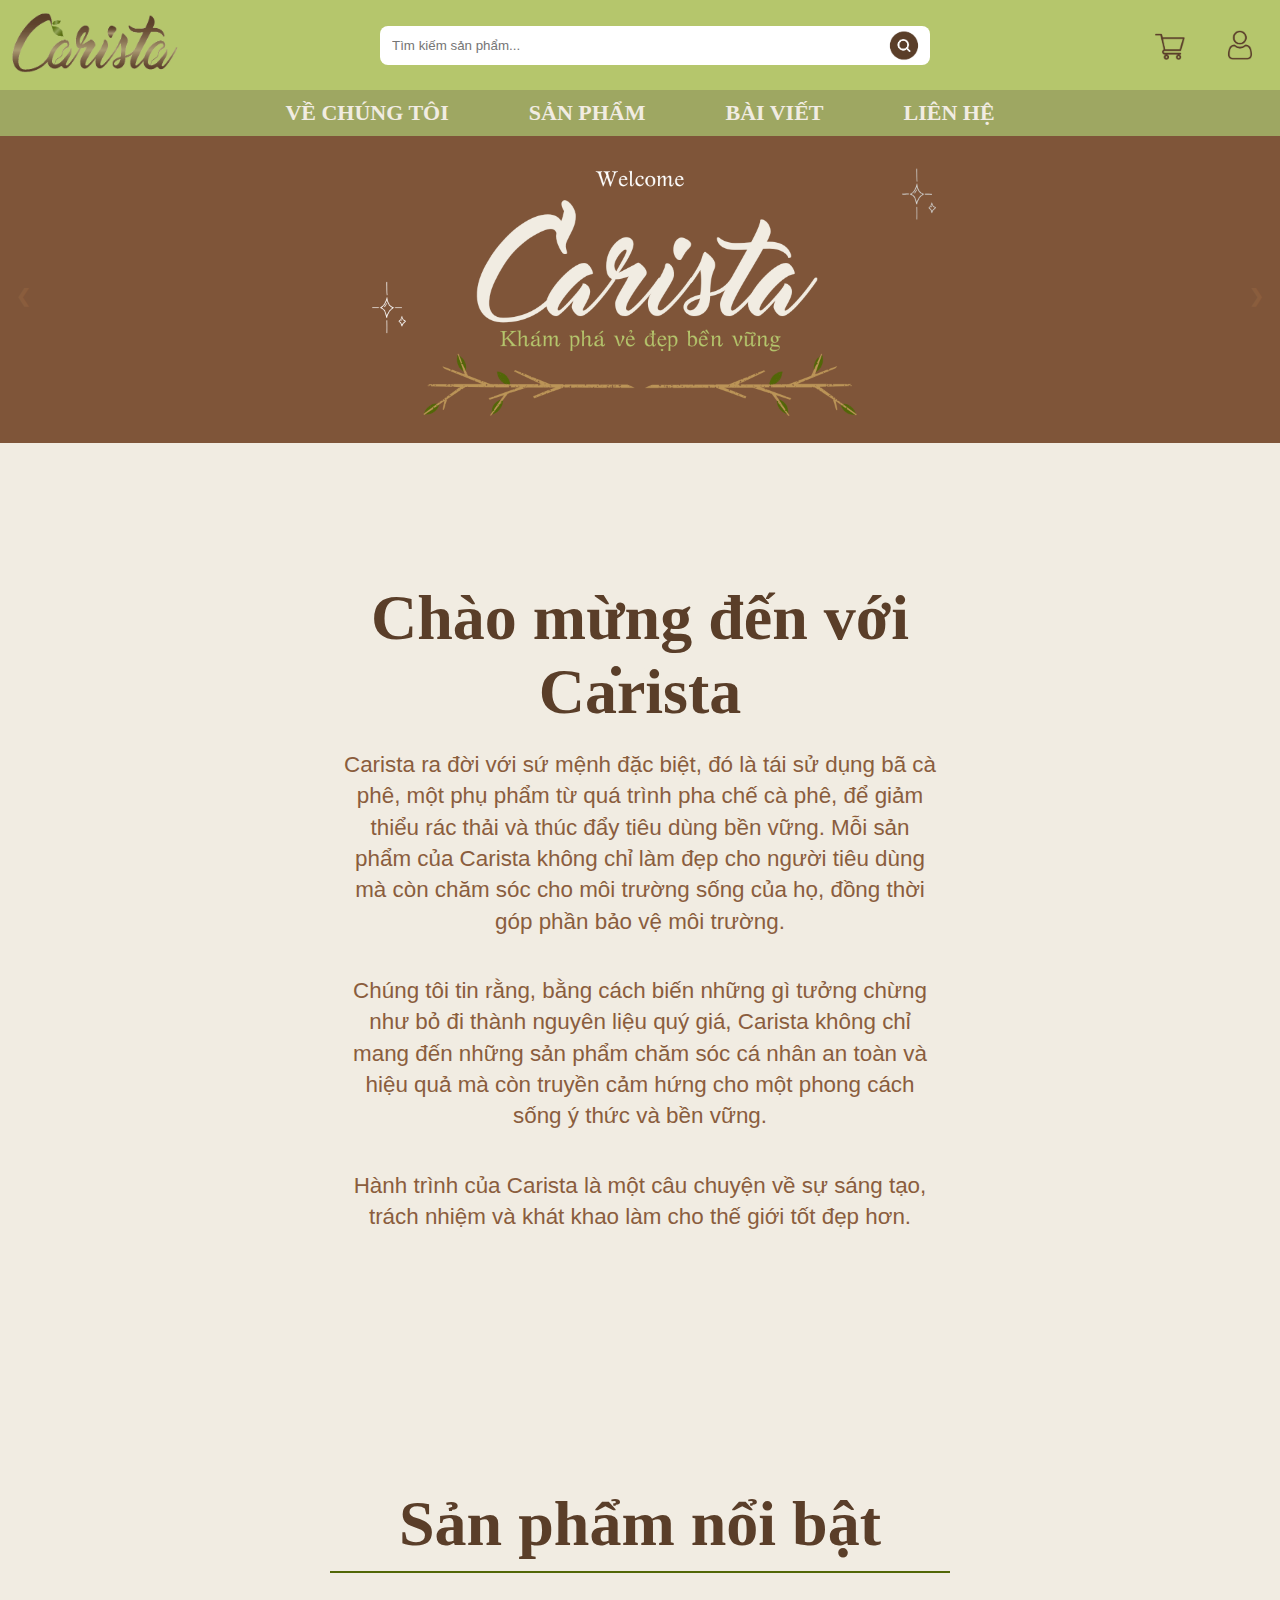
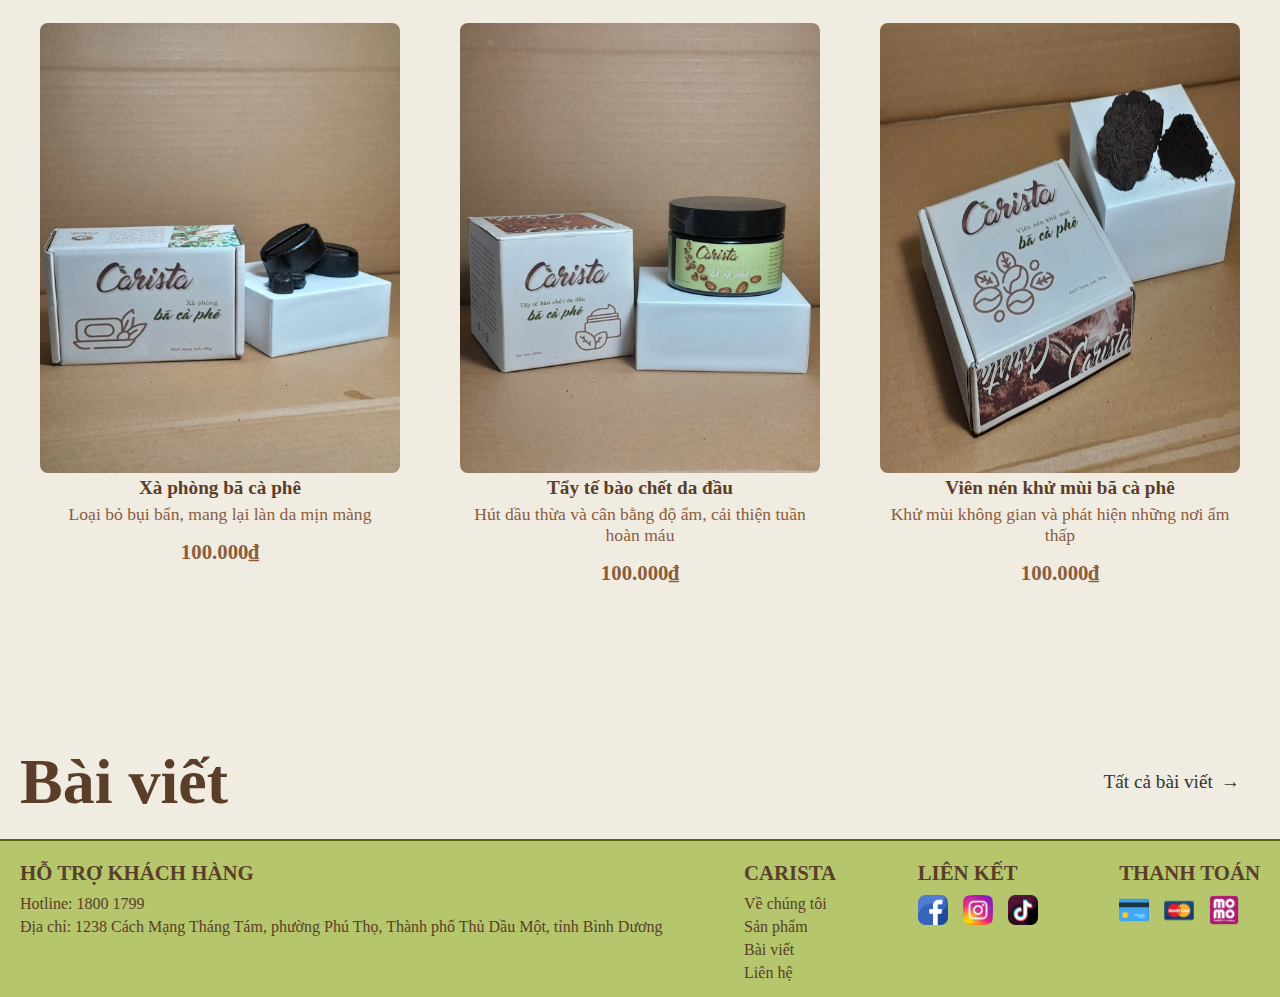
==== commit e3ad2b5a: "đã he" ====
--- a/index.html
+++ b/index.html
@@ -14,7 +14,7 @@
         <div class="header-top">
             <div class="logo">
                 <a href="index.html">
-                    <img src="image/Carista 2-03.png" alt="Carista"style="width:40%;margin-left:20px;">
+                    <img src="image/Carista 2-03.png" alt="Carista"style="width:170px;height:65px;">
                 </a>
             </div>
             <div class="search-bar">
@@ -86,14 +86,19 @@
 </div>
 <script src="script.js"></script> 
 <!-- Carista-->
- <h1> Chào mừng đến với <br> Carista </h1>
- <div class="introduce">
-    <p> Carista ra đời với sứ mệnh đặc biệt, đó là tái sử dụng bã cà phê, một phụ phẩm từ quá trình pha chế cà phê, để giảm thiểu rác thải và thúc đẩy tiêu dùng bền vững. Mỗi sản phẩm của Carista không chỉ làm đẹp cho người tiêu dùng mà còn chăm sóc cho môi trường sống của họ, đồng thời góp phần bảo vệ môi trường.</p>
-   <br>
-    <p> Chúng tôi tin rằng, bằng cách biến những gì tưởng chừng như bỏ đi thành nguyên liệu quý giá, Carista không chỉ mang đến những sản phẩm chăm sóc cá nhân an toàn và hiệu quả mà còn truyền cảm hứng cho một phong cách sống ý thức và bền vững. </p>
-   <br>
-    <p> Hành trình của Carista là một câu chuyện về sự sáng tạo, trách nhiệm và khát khao làm cho thế giới tốt đẹp hơn. </p>
+ <div class="introduce-container">
+    <div class="carista">
+        <h1> Chào mừng đến với <br> Carista </h1>
+    </div>
+    <div class="introduce">
+       <p> Carista ra đời với sứ mệnh đặc biệt, đó là tái sử dụng bã cà phê, một phụ phẩm từ quá trình pha chế cà phê, để giảm thiểu rác thải và thúc đẩy tiêu dùng bền vững. Mỗi sản phẩm của Carista không chỉ làm đẹp cho người tiêu dùng mà còn chăm sóc cho môi trường sống của họ, đồng thời góp phần bảo vệ môi trường.</p>
+      <br>
+       <p> Chúng tôi tin rằng, bằng cách biến những gì tưởng chừng như bỏ đi thành nguyên liệu quý giá, Carista không chỉ mang đến những sản phẩm chăm sóc cá nhân an toàn và hiệu quả mà còn truyền cảm hứng cho một phong cách sống ý thức và bền vững. </p>
+      <br>
+       <p> Hành trình của Carista là một câu chuyện về sự sáng tạo, trách nhiệm và khát khao làm cho thế giới tốt đẹp hơn. </p>
+    </div>
  </div>
+ 
  <!--Sản phẩm-->
     <div class="spotlight-product">
         <h1>Sản phẩm nổi bật </h1>
--- a/style.css
+++ b/style.css
@@ -18,17 +18,21 @@
 /* Phần trên với logo, thanh tìm kiếm, và biểu tượng chức năng */
 .header-top {
     display: flex;
-    align-items: center;
-    justify-content: space-between;
+    align-items:center;
+    justify-content:space-between;
     padding: 10px 10px;
 }
-
+.logo {
+    display: flex;
+    align-items:center;
+    justify-content:left;
+}
 /* Thanh tìm kiếm */
 .search-bar {
     display: flex;
     align-items:center;
-    margin-right: 320px;
-    width: 35%;
+    justify-content:center;
+    width: 550px;
     position: relative;
 }
 
@@ -47,7 +51,8 @@
         transform: translateY(-50%);
         background-color: transparent;
         border: none;
-        align-items:flex-end;
+        align-items:center;
+        justify-content: right;
     }
 .search-icon {
     width: 50px;
@@ -61,10 +66,10 @@
    /* Định dạng vùng chứa các biểu tượng trong header */
 .header-icons {
     display: flex;
-    justify-content:center;
+    justify-content:right;
     align-items:center;
     padding: 10px;
-    gap: 10px;
+    gap: 20px;
 }
 
 /* Định dạng vùng chứa biểu tượng và chữ */
@@ -76,16 +81,15 @@
     align-items: center;
     justify-content:center;
     overflow: hidden; 
-    margin-right: 10px;
 }
 
 /* Định dạng các biểu tượng */
 .icon {
     position:absolute;
     left: 0;
-    width: 50px;
-    height: 50px;
-    margin: 10px;
+    width: 60px;
+    height: 60px;
+    margin: 0;
     display:flex;
     align-items: center;
     justify-content:center;
@@ -99,7 +103,7 @@
     opacity: 0;                    
     color: #f1ece2;              
     transition: opacity 0.3s ease-in-out;
-    font-size: 16px;
+    font-size: 18px;
 }
 
 /* Khi di chuột vào container của biểu tượng */
@@ -124,7 +128,8 @@
         padding: 0;
         display: flex;
         justify-content: center;
-        gap: 40px;
+        align-items: center;
+        gap: 60px;
     }
 
     .header-nav li {
@@ -137,7 +142,7 @@
         font-weight: bold;
         padding: 10px;
         text-transform: uppercase;
-        font-size: larger;
+        font-size: 22px;
     }
 
         .header-nav a:hover {
@@ -219,41 +224,55 @@
 }
 
 /* Định dạng tiêu đề */
-h1 {
+.introduce-container {
+    display: flex;
+    justify-content: center;
+    align-items: center;
     text-align: center;
+    flex-direction: column;
+    min-height: 100vh;
+    margin: 0;
+    max-width: 100%;
+    padding: 20px;
+}
+.carista h1 {
     color: #5a3e29; 
     font-size: 4em;
     font-weight: bold;
     margin-top: 20px;
-    margin-bottom: 0.5em;
 }
 /* Định dạng cho các đoạn văn */
-.introduce {
-    text-align:center;
+.introduce p {
     font-family: sans-serif; 
-    width: 40%;
-    margin-left: 460px;
     font-size: 1.4em; 
-    line-height: 1.6; 
+    line-height: 1.4; 
     color:#8a5d3d; 
-    margin-bottom: 1em;
+    margin-top: 20px;
+    width: 600px;
 }
 .spotlight-product {
     max-width: 100%;
     margin: 100px auto;
     padding: 20px;
+    text-align: center;
+}
+.spotlight-product h1 {
+    color: #5a3e29; 
+    font-size: 4em;
+    font-weight: bold;
+    margin-top: 20px;
 }
 .product-list {
     display: flex;
     justify-content: space-between;
     margin-top: 10px;
+    gap: 20px;
 }
 
 .product {
-    width: 30%;
+    width: 100%;
     background-color: #f1ece2;
     padding: 20px;
-    text-align: center;
 }
 
 .product img {
@@ -287,9 +306,8 @@
     display: flex;
             align-items: center;
             justify-content: space-between;
-            width: 80%;
+            width: 100%;
             padding: 20px;
-            margin-left: 120px;
 }
 
 .title {
@@ -306,6 +324,7 @@
     color: #333;
     font-size: 1.2rem;
     transition: background-color 0.3s;
+    gap: 8px;
 }
 
 .button:hover {
@@ -313,7 +332,6 @@
 }
 
 .arrow {
-    margin-left: 8px;
     font-size: 1.2rem;
 }
 
@@ -323,6 +341,7 @@
     background-color: #526707; 
     border: none;
     margin: 10px auto;
+    margin-bottom: 30px;
 }
 footer {
     display: flex;
@@ -335,7 +354,6 @@
 
 .footer-column {
     padding: 0 10px; 
-    margin-left: 10px;
 }
 
 .footer-column h3 {
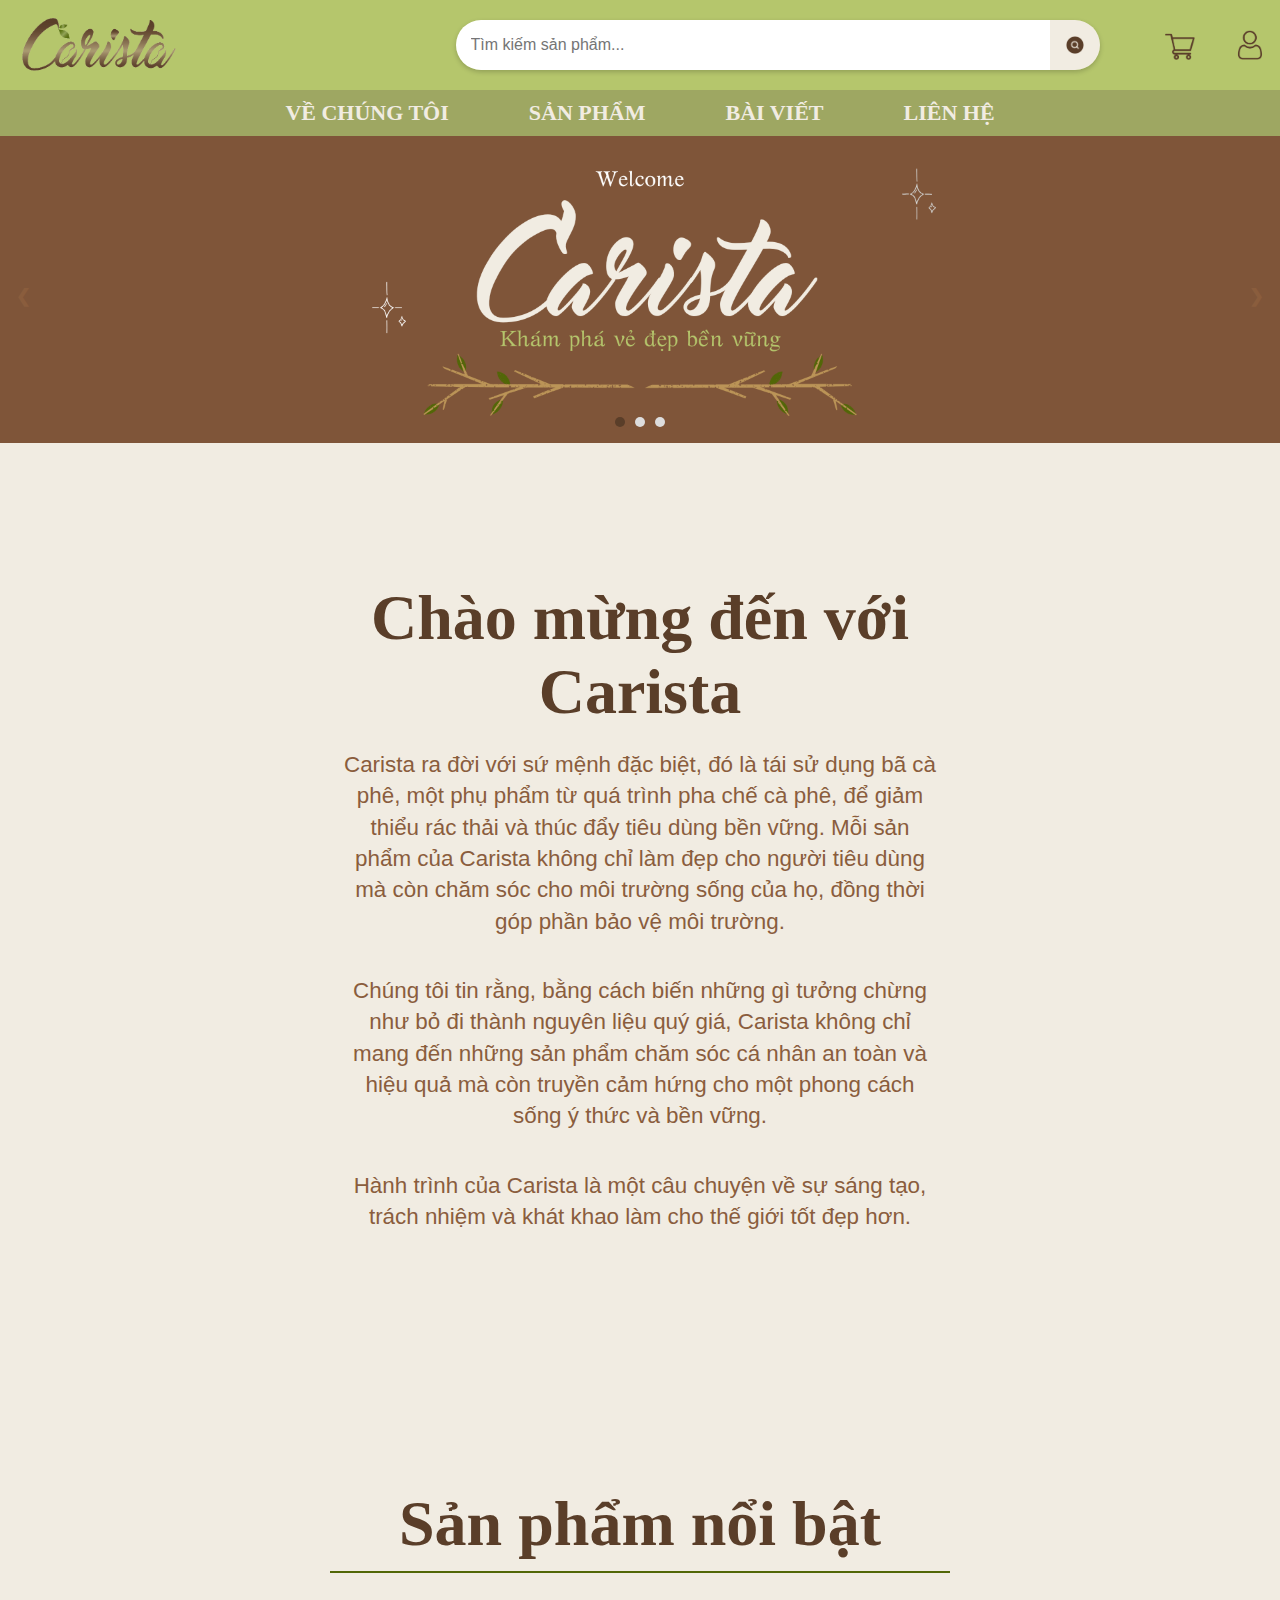
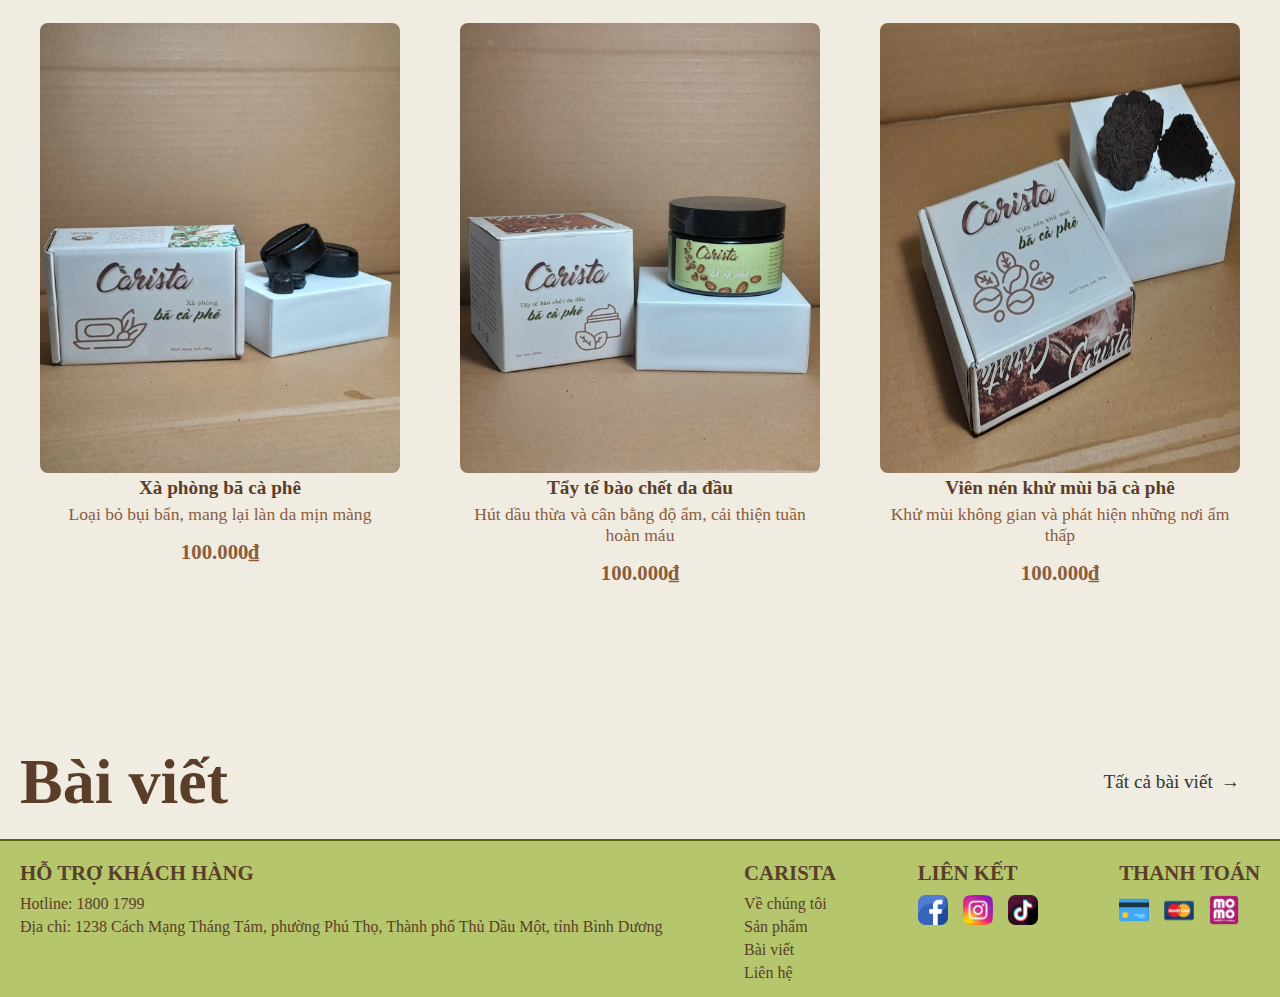
==== commit f41a101a: "dí nữa đi" ====
--- a/index.html
+++ b/index.html
@@ -14,13 +14,13 @@
         <div class="header-top">
             <div class="logo">
                 <a href="index.html">
-                    <img src="image/Carista 2-03.png" alt="Carista"style="width:170px;height:65px;">
+                    <img src="image/Carista 2-03.png" alt="Carista">
                 </a>
             </div>
             <div class="search-bar">
-                <input type="text" placeholder="Tìm kiếm sản phẩm...">
-                <button>
-                    <img src="image/search.png" alt="Tìm kiếm"class="search-icon">
+                <input type="text" placeholder="Tìm kiếm sản phẩm..." class="search-input">
+                <button class="search-button">
+                    <img src="image/search.png" alt="Tìm kiếm" class="search-icon">
                 </button>
             </div>
             <div class="header-icons">
@@ -75,15 +75,14 @@
         <!-- Nút điều khiển mũi tên trái/phải -->
         <a class="prev" onclick="plusSlides(-1)">&#10094;</a>
         <a class="next" onclick="plusSlides(1)">&#10095;</a>
-    
-    </div>
-
-<!-- Dấu chấm hiển thị chỉ số trang ảnh -->
+    <!-- Dấu chấm hiển thị chỉ số trang ảnh -->
 <div class="dots">
     <span class="dot" onclick="currentSlide(1)"></span>
     <span class="dot" onclick="currentSlide(2)"></span>
     <span class="dot" onclick="currentSlide(3)"></span>
 </div>
+    </div>
+
 <script src="script.js"></script> 
 <!-- Carista-->
  <div class="introduce-container">
--- a/style.css
+++ b/style.css
@@ -21,54 +21,62 @@
     align-items:center;
     justify-content:space-between;
     padding: 10px 10px;
-}
-.logo {
+    width: 100%;
+}
+.logo img {
     display: flex;
     align-items:center;
     justify-content:left;
-}
-/* Thanh tìm kiếm */
+    display: block;
+    margin: 0 0 0 10px;
+    width:40%;
+}
+/* Tạo container cho thanh tìm kiếm */
 .search-bar {
     display: flex;
-    align-items:center;
-    justify-content:center;
-    width: 550px;
-    position: relative;
-}
-
-    .search-bar input {
-        width: 100%;
-        padding: 12px;
-        border: none;
-        border-radius: 8px;
-        box-sizing: border-box;
-    }
-
-    .search-bar button {
-        position: absolute;
-        right: 1px;
-        top: 55%;
-        transform: translateY(-50%);
-        background-color: transparent;
-        border: none;
-        align-items:center;
-        justify-content: right;
-    }
+    align-items: center;
+    width: 60%; 
+    margin: 10px 50px 10px; 
+    border-radius: 25px;
+    overflow: hidden;
+    box-shadow: 0 2px 5px rgba(0, 0, 0, 0.2); 
+}
+
+/* Ô nhập tìm kiếm */
+.search-input {
+    flex: 1; 
+    padding: 16px 15px;
+    border: none;
+    outline: none;
+    font-size: 16px;
+}
+
+/* Nút tìm kiếm */
+.search-button {
+    border: none;
+    background-color: #f1ece2;
+    padding: 10px 10px;
+    cursor: pointer;
+    display: flex;
+    align-items: center;
+    justify-content: center;
+}
+
 .search-icon {
-    width: 50px;
-    height: 50px;
+    width: 30px; 
+    height: 30px;
     transition: filter 0.3s ease;
 }
 .search-icon:hover {
     transform: scale(1.2);
 }
+
 /* Phần biểu tượng chức năng */
    /* Định dạng vùng chứa các biểu tượng trong header */
 .header-icons {
     display: flex;
     justify-content:right;
-    align-items:center;
-    padding: 10px;
+    padding: 0;
     gap: 20px;
 }
 
@@ -155,6 +163,7 @@
     max-width: 100%;
     margin: auto;
     overflow:hidden;
+    height: auto;
 }
 
 /* Ẩn các slide theo mặc định */
@@ -196,20 +205,22 @@
 
 /* Định dạng các dấu chấm chỉ hình ảnh */
 .dots {
-    text-align: center;
     position: absolute;
-    bottom: 220px;
-    width: 100%;
+    bottom: 20px; 
+    left: 50%;
+    transform: translateX(-50%); 
+    display: flex;
+    gap: 10px;
 }
 
 .dot {
+    width: 10px;
+    height: 10px;
+    background-color: #ddd;
+    border-radius: 50%;
+    display:inline-block;
     cursor: pointer;
-    height: 10px;
-    width: 10px;
-    margin: 0 5px;
-    background-color:#f1ece2;
-    border-radius: 50%;
-    display: inline-block;
+    margin: 0;
     transition: background-color 0.6s ease;
 }
 
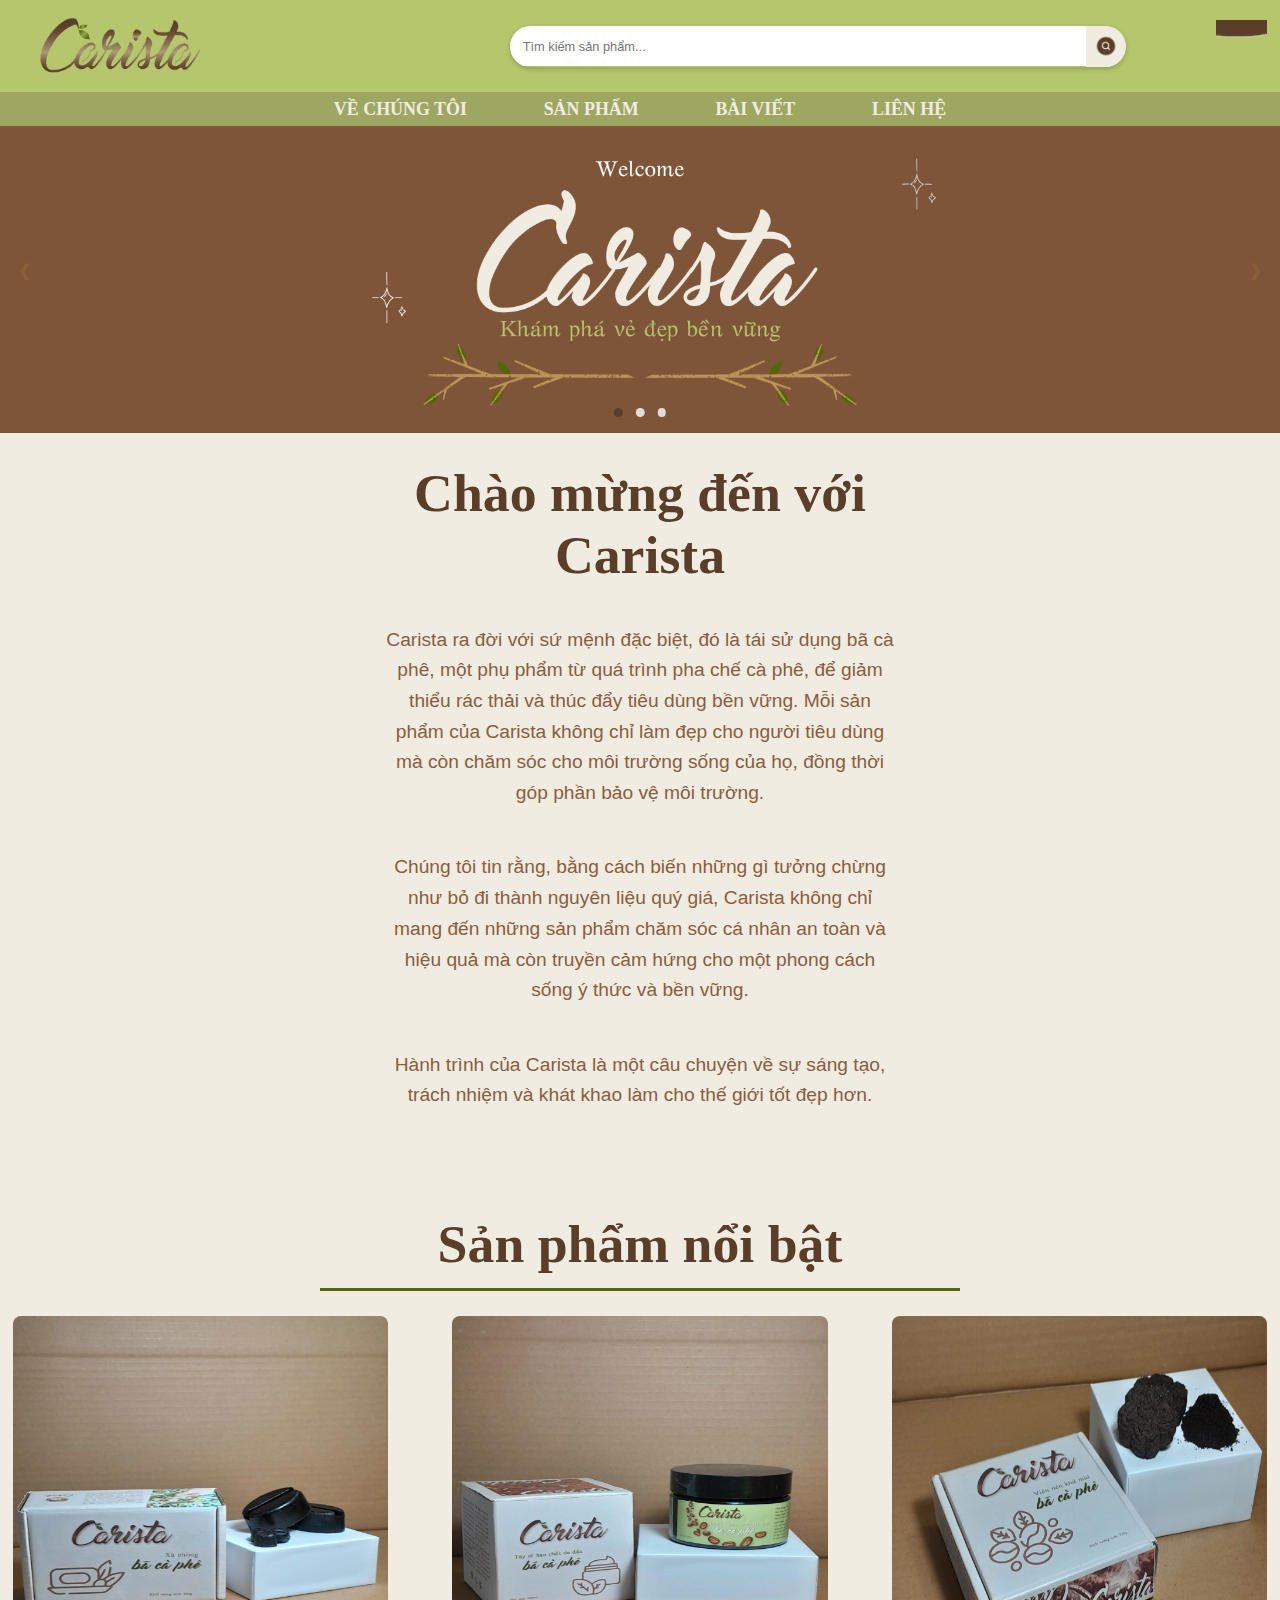
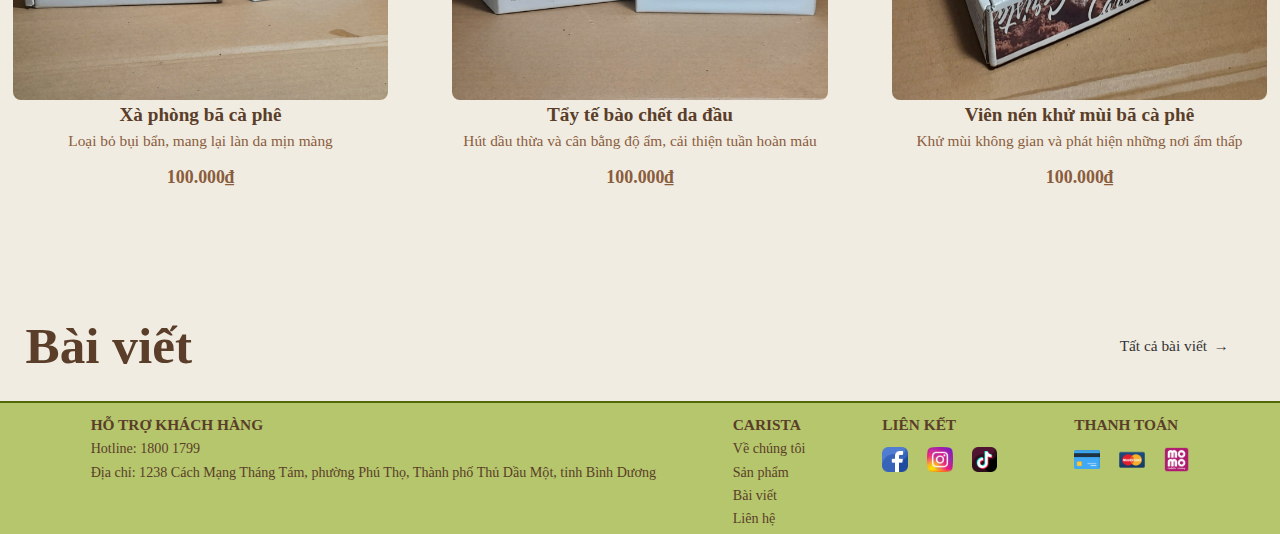
==== commit 3e7827d7: "burned out" ====
--- a/index.html
+++ b/index.html
@@ -27,7 +27,7 @@
                 <a href="#">
                     <div class="icon-container">
                         <div class="icon">
-                            <img src="image/cart.png" alt="Giỏ hàng" style="height:30px;width:30px;">
+                            <img src="image/cart.png" alt="Giỏ hàng">
                         </div>
                        <div class="text">
                         <span>Giỏ hàng</span>
@@ -37,7 +37,7 @@
                <a href="#">
                 <div class="icon-container">
                     <div class="icon">
-                        <img src="image/login.png" alt="Đăng nhập" style="height:30px;width:30px;">
+                        <img src="image/login.png" alt="Đăng nhập">
                     </div>
                     <div class="text">
                         <span>Đăng nhập</span>
--- a/style.css
+++ b/style.css
@@ -6,6 +6,7 @@
 }
 body {
     background-color: #f1ece2;
+    overflow-x: hidden;
 }
 /* Tổng quát cho header */
 .header-container {
@@ -20,7 +21,7 @@
     display: flex;
     align-items:center;
     justify-content:space-between;
-    padding: 10px 10px;
+    padding: 1vw 1vw;
     width: 100%;
 }
 .logo img {
@@ -28,15 +29,15 @@
     align-items:center;
     justify-content:left;
     display: block;
-    margin: 0 0 0 10px;
-    width:40%;
+    margin: 0 0 0 2vw;
+    width:35%;
 }
 /* Tạo container cho thanh tìm kiếm */
 .search-bar {
     display: flex;
     align-items: center;
-    width: 60%; 
-    margin: 10px 50px 10px; 
+    width: 50%; 
+    margin: 1vw 2vw 1vw; 
     border-radius: 25px;
     overflow: hidden;
     box-shadow: 0 2px 5px rgba(0, 0, 0, 0.2); 
@@ -45,17 +46,17 @@
 /* Ô nhập tìm kiếm */
 .search-input {
     flex: 1; 
-    padding: 16px 15px;
+    padding: 1vw 1vw;
     border: none;
     outline: none;
-    font-size: 16px;
+    font-size: 1vw;
 }
 
 /* Nút tìm kiếm */
 .search-button {
     border: none;
     background-color: #f1ece2;
-    padding: 10px 10px;
+    padding: 0.35vw 0.35vw ;
     cursor: pointer;
     display: flex;
     align-items: center;
@@ -63,10 +64,11 @@
 }
 
 .search-icon {
-    width: 30px; 
-    height: 30px;
+    width: 2.5vw; 
+    height: 2.5vw;
     transition: filter 0.3s ease;
 }
+
 .search-icon:hover {
     transform: scale(1.2);
 }
@@ -77,14 +79,14 @@
     display: flex;
     justify-content:right;
     padding: 0;
-    gap: 20px;
+    gap: 1vw;
 }
 
 /* Định dạng vùng chứa biểu tượng và chữ */
 .icon-container {
     position: relative;
-    width: 50px;
-    height: 50px;
+    width: 4vw;
+    height: 4vw;
     display: flex;
     align-items: center;
     justify-content:center;
@@ -95,8 +97,8 @@
 .icon {
     position:absolute;
     left: 0;
-    width: 60px;
-    height: 60px;
+    width: 4vw;
+    height: 4vw;
     margin: 0;
     display:flex;
     align-items: center;
@@ -111,7 +113,7 @@
     opacity: 0;                    
     color: #f1ece2;              
     transition: opacity 0.3s ease-in-out;
-    font-size: 18px;
+    font-size: 1.3vw;
 }
 
 /* Khi di chuột vào container của biểu tượng */
@@ -127,7 +129,8 @@
 /* Phần dưới với menu điều hướng */
 .header-nav {
     background-color: #9ea762; 
-    padding: 10px 0;
+    padding: 0.5vw;
+    width:100%;
 }
 
     .header-nav ul {
@@ -137,7 +140,8 @@
         display: flex;
         justify-content: center;
         align-items: center;
-        gap: 60px;
+        gap: 4vw;
+        text-align: center;
     }
 
     .header-nav li {
@@ -148,9 +152,9 @@
         color: #f1ece2;
         text-decoration: none;
         font-weight: bold;
-        padding: 10px;
+        padding: 1vw;
         text-transform: uppercase;
-        font-size: 22px;
+        font-size: 1.4vw;
     }
 
         .header-nav a:hover {
@@ -174,7 +178,7 @@
 /* Hiệu ứng chuyển động mờ dần */
 .fade {
     animation-name: fade;
-    animation-duration: 1.5s;
+    animation-duration: 0.5s;
 }
 
 /* Định dạng mũi tên điều khiển */
@@ -183,11 +187,10 @@
     position: absolute;
     top: 50%;
     width: auto;
-    padding: 16px;
-    margin-top: -22px;
+    padding: 1.4vw;
+    margin-top: -3vw;
     color: #8a5d3d;
     font-weight: bold;
-    font-size: 18px;
     transition: 0.6s ease;
     border-radius: 0 3px 3px 0;
     user-select: none;
@@ -206,16 +209,16 @@
 /* Định dạng các dấu chấm chỉ hình ảnh */
 .dots {
     position: absolute;
-    bottom: 20px; 
+    bottom: 1.5vw; 
     left: 50%;
     transform: translateX(-50%); 
     display: flex;
-    gap: 10px;
+    gap: 1vw;
 }
 
 .dot {
-    width: 10px;
-    height: 10px;
+    width: 0.7vw;
+    height: 0.7vw;
     background-color: #ddd;
     border-radius: 50%;
     display:inline-block;
@@ -236,106 +239,100 @@
 
 /* Định dạng tiêu đề */
 .introduce-container {
-    display: flex;
+    display:inline;
     justify-content: center;
-    align-items: center;
     text-align: center;
-    flex-direction: column;
-    min-height: 100vh;
     margin: 0;
     max-width: 100%;
-    padding: 20px;
 }
 .carista h1 {
     color: #5a3e29; 
-    font-size: 4em;
-    font-weight: bold;
-    margin-top: 20px;
+    font-size: 4.2vw;
+    font-weight: bold;
+    margin-top: 2vw;
+    margin-bottom: 3vw;
 }
 /* Định dạng cho các đoạn văn */
 .introduce p {
     font-family: sans-serif; 
-    font-size: 1.4em; 
-    line-height: 1.4; 
+    font-size: 1.5vw; 
     color:#8a5d3d; 
-    margin-top: 20px;
-    width: 600px;
+    line-height: 1.6;
+    width: 40%;
+    margin: 1vw auto;
 }
 .spotlight-product {
     max-width: 100%;
-    margin: 100px auto;
-    padding: 20px;
+    margin: 8vw auto;
     text-align: center;
 }
 .spotlight-product h1 {
     color: #5a3e29; 
-    font-size: 4em;
-    font-weight: bold;
-    margin-top: 20px;
+    font-size: 4.2vw;
+    font-weight: bold;
+    margin-top: 2vw;
 }
 .product-list {
     display: flex;
-    justify-content: space-between;
-    margin-top: 10px;
-    gap: 20px;
+    justify-content:center;
+    margin: 2vw 1vw;
+    gap: 5vw;
 }
 
 .product {
     width: 100%;
     background-color: #f1ece2;
-    padding: 20px;
 }
 
 .product img {
-    width: 300px;
-    height: 450px;
+    width: 100%;
+    height: 30vw;
     border-radius: 8px;
 }
 
 .product a {
-    font-size: 1.4em;
+    font-size: 1.5vw;
     color: #5a3e29;
     font-weight: bold;
-    padding: 10px;
-    font-size: larger;
     text-decoration: none;
 }
 
 .product p {
     color:#8a5d3d;
-    font-size: 1.1em;
-    margin: 5px 0 15px;
+    font-size: 1.2vw;
+    padding:0.4vw 0;
+    margin-bottom: 1vw;
+
 }
 
 .product .price {
-    font-size: 1.3em;
+    font-size: 1.4vw;
     color: #8a5d3d;
     font-weight: bold;
-    margin-top: 20px;
 }
 .blog {
     display: flex;
             align-items: center;
             justify-content: space-between;
             width: 100%;
-            padding: 20px;
+            padding: 2vw;
 }
 
 .title {
     color: #5a3e29; 
-    font-size: 4em;
+    font-size: 4vw;
     font-weight: bold;
 }
 
 .button {
     display: flex;
     align-items: center;
-    padding: 10px 20px;
+    padding: 1vw 2vw;
     text-decoration: none;
     color: #333;
-    font-size: 1.2rem;
+    font-size: 1.2vw;
     transition: background-color 0.3s;
-    gap: 8px;
+    gap: 0.5vw;
 }
 
 .button:hover {
@@ -343,48 +340,48 @@
 }
 
 .arrow {
-    font-size: 1.2rem;
+    font-size: 1.2vw;
 }
 
 hr {
     width: 50%;
-    height: 2px;
+    height: 0.2vw;
     background-color: #526707; 
     border: none;
-    margin: 10px auto;
-    margin-bottom: 30px;
+    margin: 1vw auto;
 }
 footer {
     display: flex;
-    justify-content: space-between;
-    padding: 10px;
+    justify-content:center;
+    padding: 1vw 1vw;
     background-color: #b5c66c;
     color:#5a3e29;
     border-top: 2px solid #526707;
+    margin-bottom: 0;
+    padding-bottom: 0;
 }
 
 .footer-column {
-    padding: 0 10px; 
+    padding: 0 3vw; 
 }
 
 .footer-column h3 {
-    font-size: 1.3rem;
-    font-weight: bold;
-    margin-top: 10px;
-    margin-bottom: 10px;
+    font-size: 1.2vw;
+    font-weight: bold;
 }
 
 .footer-column p {
-    margin: 5px 0;
-    font-size: 1rem;
+    margin: 0.5vw 0;
+    font-size: 1.1vw;
 }
 .social-icons, .payment-icons {
     display: flex;
-    gap: 15px; 
-    align-items: center;
+    gap: 1.5vw; 
+    align-items: center;
+    margin: 1vw 0;
 }
 .footer-column .social-icons img,
 .footer-column .payment-icons img {
-    width: 30px;
-    height: 30px;
+    width: 2vw;
+    height: 2vw;
 }